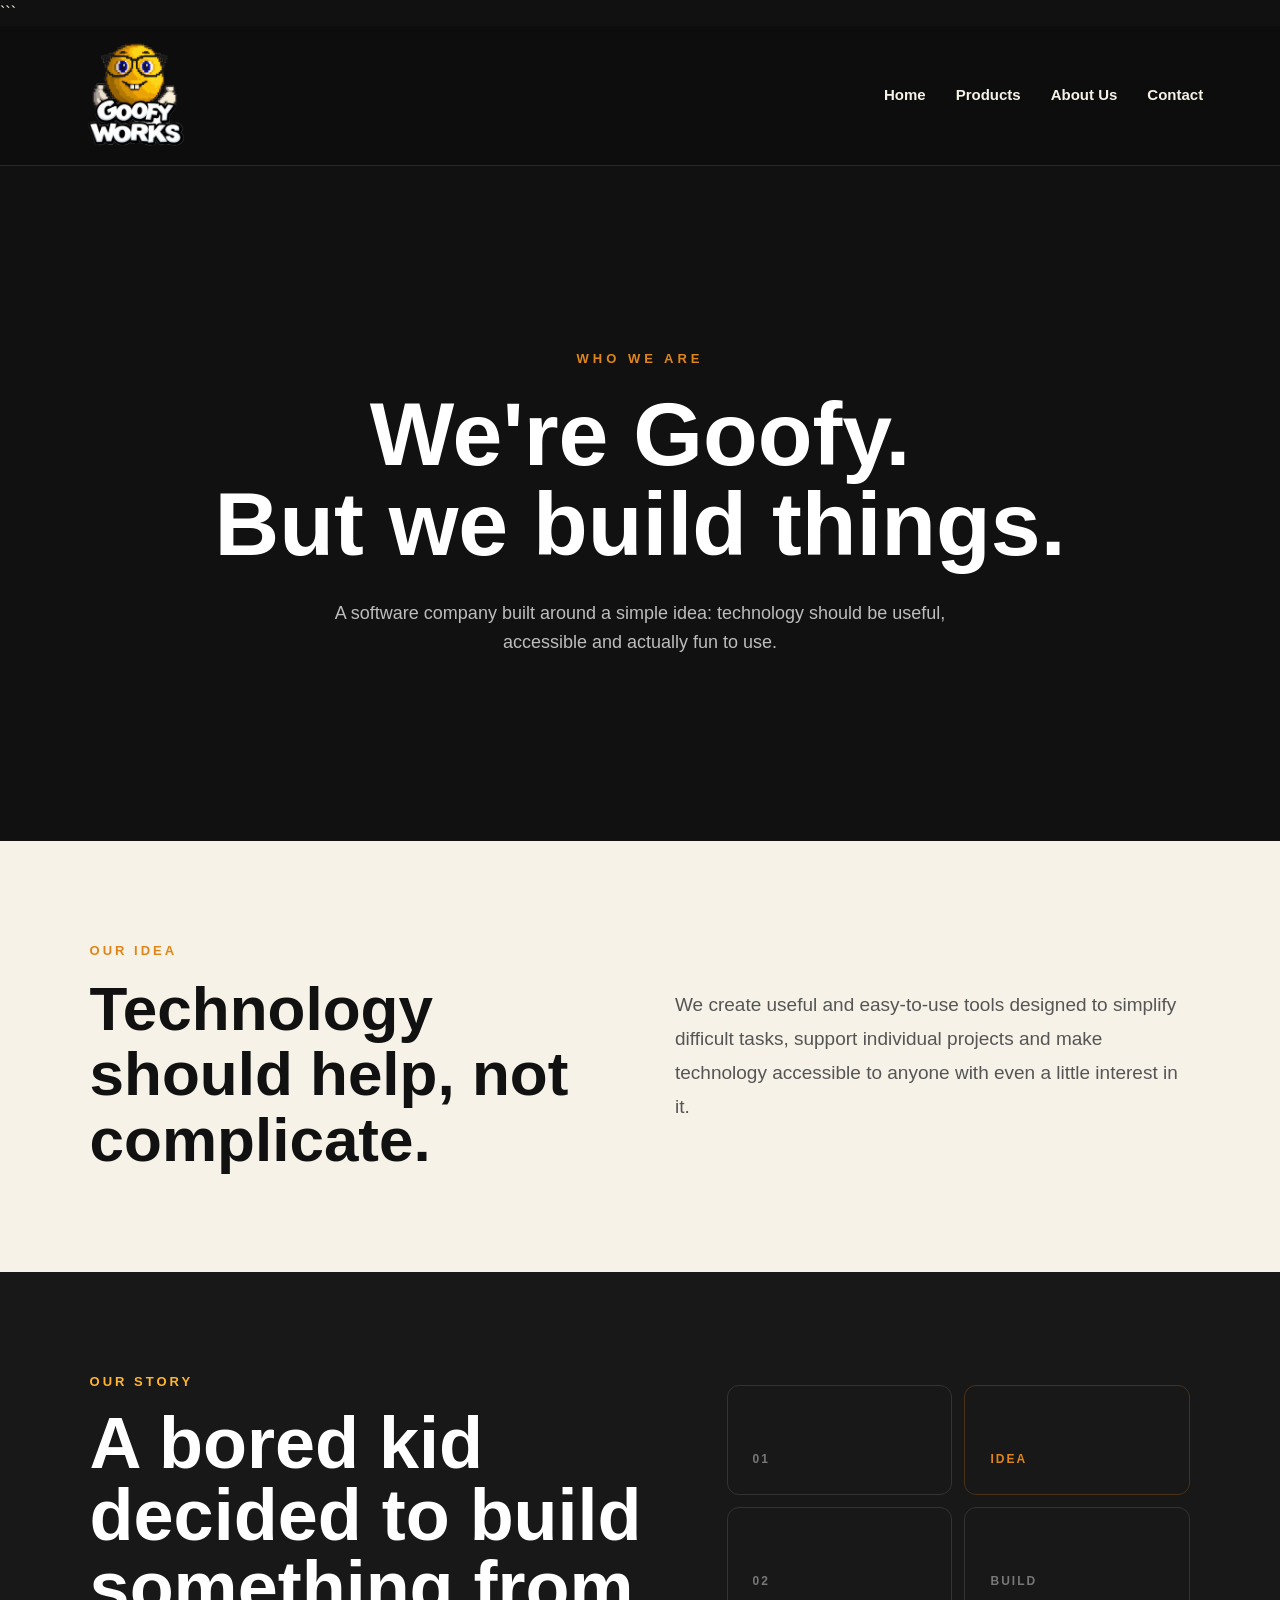
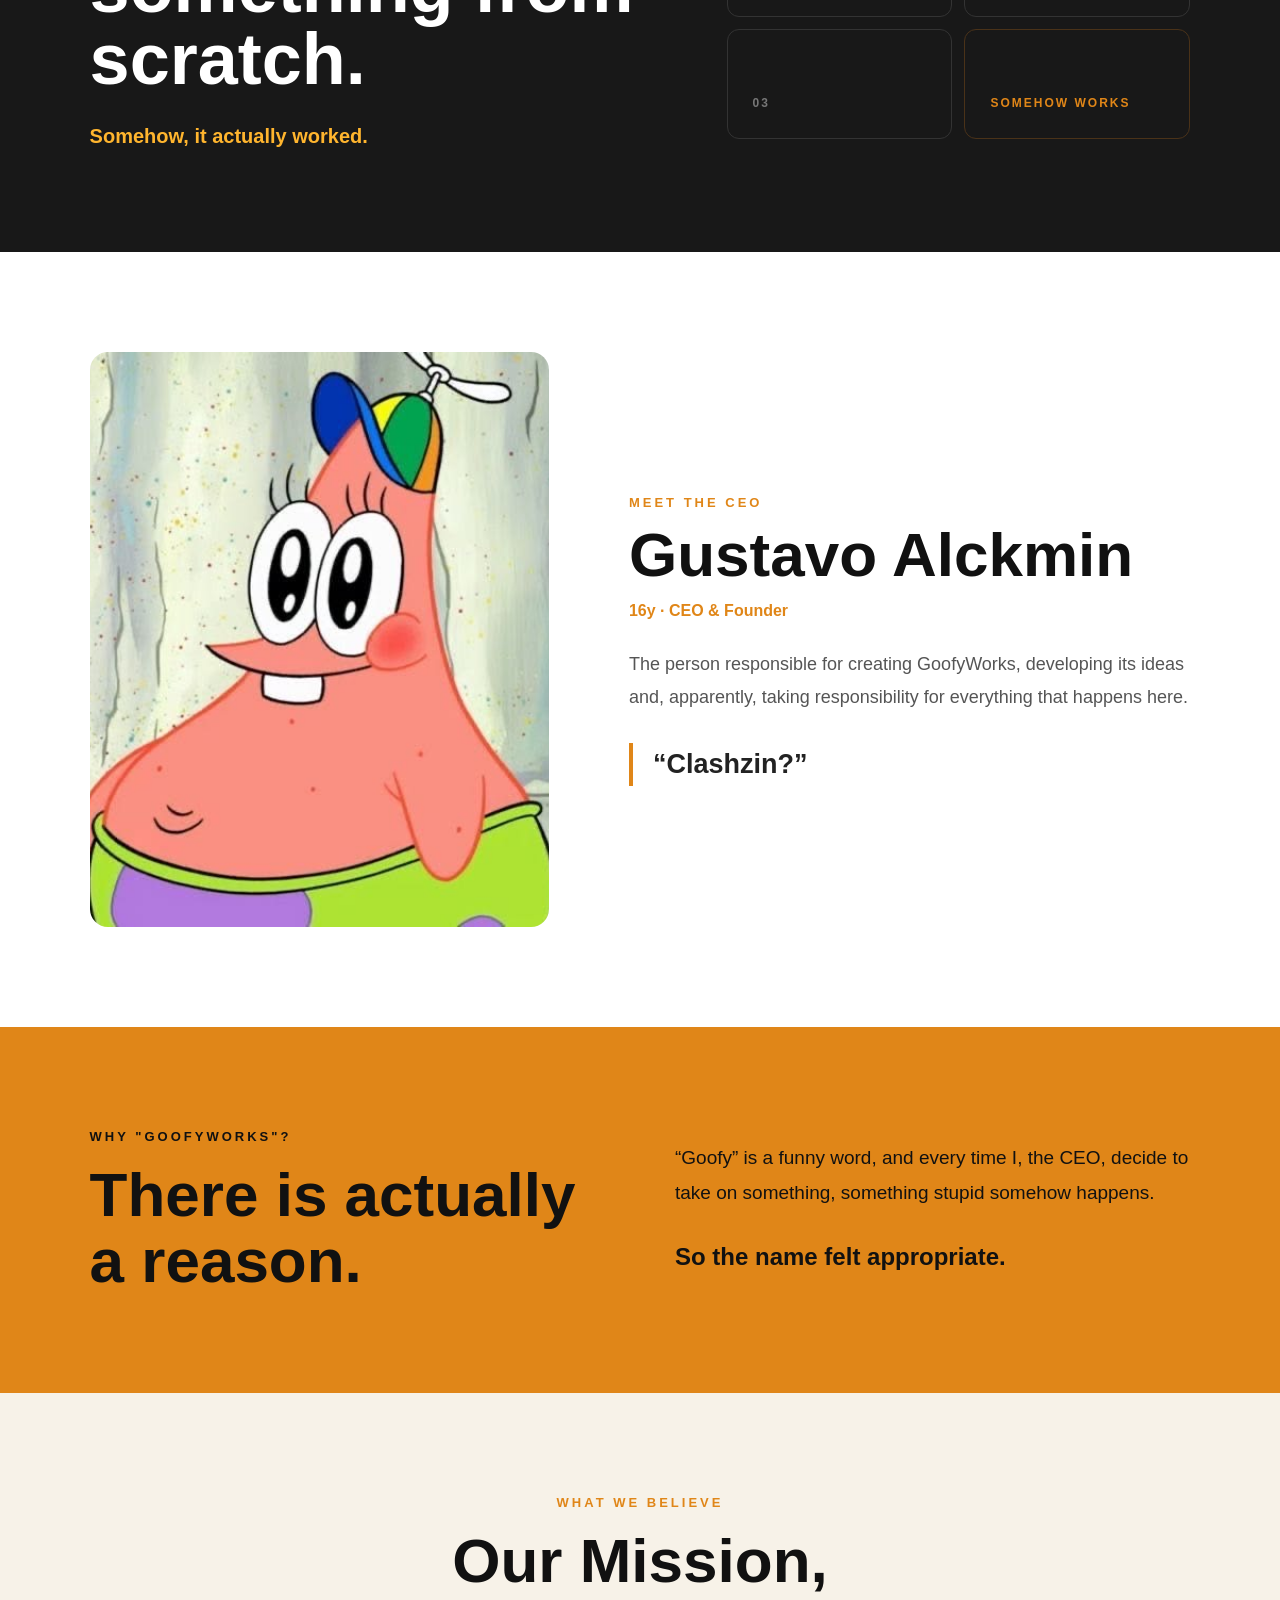
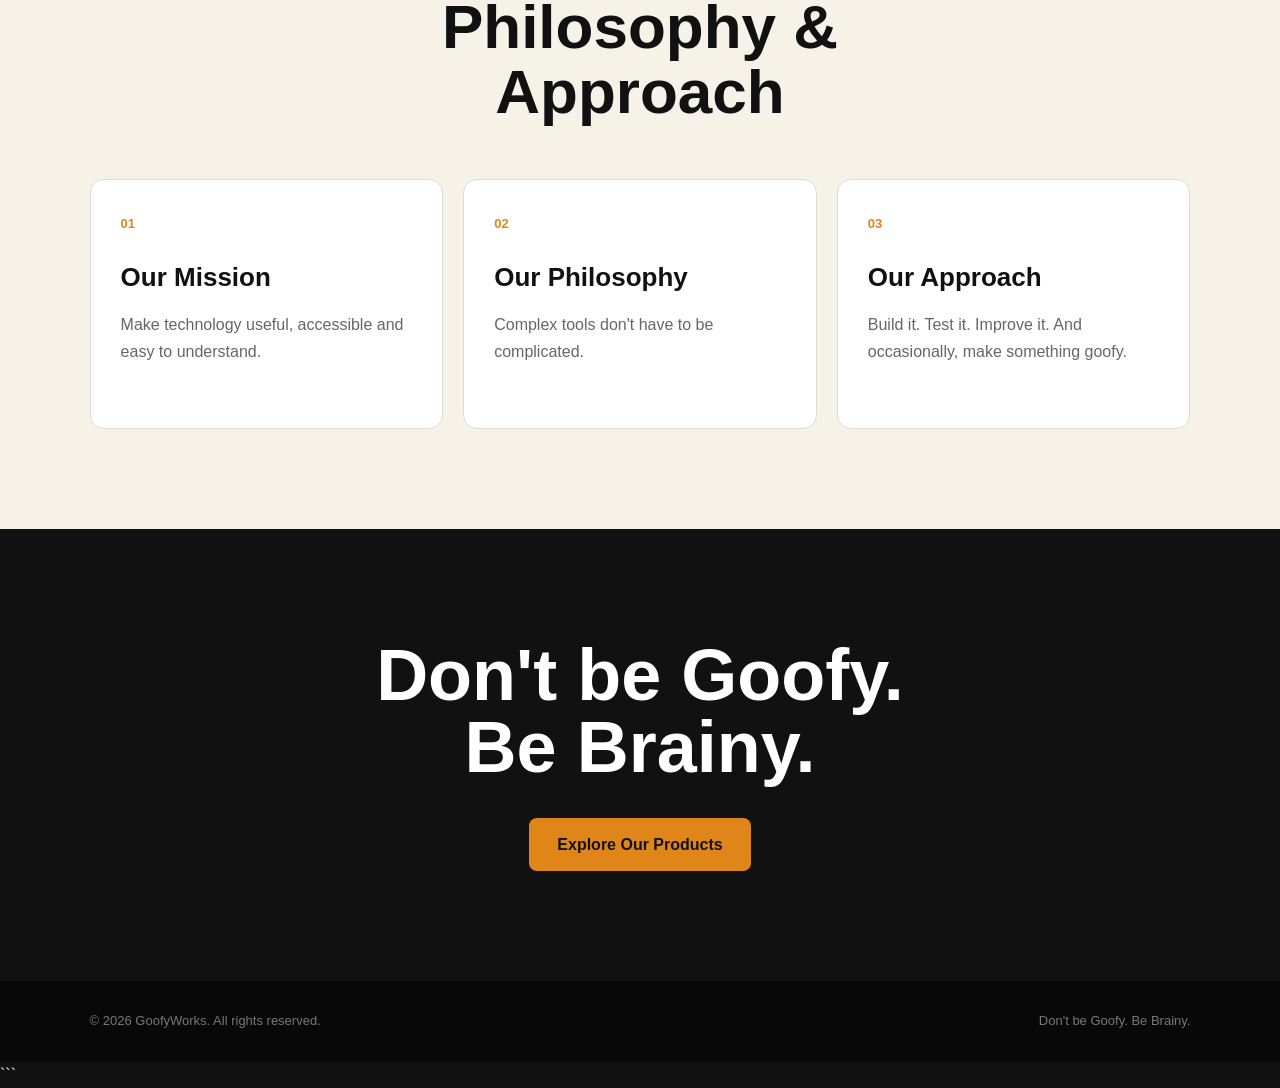
==== pages/about.html @ abd8f575 "Initial GoofyWorks website" ====
<!DOCTYPE html>

<html lang="en">
<head>
    <meta charset="UTF-8">
    <meta name="viewport" content="width=device-width, initial-scale=1.0">


<title>About Us — GoofyWorks</title>

<link rel="stylesheet" href="../assets/css/style.css">



</head>

<body>

```
<!-- HEADER -->
<header class="header">

    <a href="../index.html" class="logo">
        <img src="../assets/img/logo.png" alt="GoofyWorks">
    </a>

    <nav class="nav">
        <a href="../index.html">Home</a>
        <a href="products.html">Products</a>
        <a href="about.html">About Us</a>
        <a href="contact.html">Contact</a>
    </nav>

</header>


<!-- ABOUT HERO -->
<main>

    <section class="about-hero">

        <div class="about-hero-content">

            <p>
                WHO WE ARE
            </p>

            <h1>
                We're Goofy.
                <br>
                But we build things.
            </h1>

            <p>
                A software company built around a simple idea:
                technology should be useful, accessible and
                actually fun to use.
            </p>

        </div>

    </section>


    <!-- OUR IDEA -->
    <section class="about-idea">

        <div class="about-section-label">

            <p>
                OUR IDEA
            </p>

            <h2>
                Technology should
                help, not complicate.
            </h2>

        </div>

        <div class="about-section-text">

            <p>
                We create useful and easy-to-use tools designed
                to simplify difficult tasks, support individual
                projects and make technology accessible to anyone
                with even a little interest in it.
            </p>

        </div>

    </section>


    <!-- OUR STORY -->
    <section class="about-story">

        <div class="about-story-content">

            <p>
                OUR STORY
            </p>

            <h2>
                A bored kid decided
                to build something
                from scratch.
            </h2>

            <p>
                Somehow, it actually worked.
            </p>

        </div>

        <div class="about-story-decoration">

            <span>
                01
            </span>

            <span>
                IDEA
            </span>

            <span>
                02
            </span>

            <span>
                BUILD
            </span>

            <span>
                03
            </span>

            <span>
                SOMEHOW WORKS
            </span>

        </div>

    </section>


    <!-- CEO -->
    <section class="about-ceo">

        <div class="ceo-image">

            <img
                src="../assets/img/CEO.jpe"
                alt="Gustavo Alckmin — CEO of GoofyWorks"
            >

        </div>


        <div class="ceo-content">

            <p class="about-section-label-small">
                MEET THE CEO
            </p>

            <h2>
                Gustavo Alckmin
            </h2>

            <p class="ceo-role">
                16y · CEO & Founder
            </p>

            <p class="ceo-description">
                The person responsible for creating GoofyWorks,
                developing its ideas and, apparently, taking
                responsibility for everything that happens here.
            </p>

            <blockquote>
                “Clashzin?”
            </blockquote>

        </div>

    </section>


    <!-- WHY GOOFYWORKS -->
    <section class="about-name">

        <div class="about-section-title">

            <p>
                WHY "GOOFYWORKS"?
            </p>

            <h2>
                There is actually
                a reason.
            </h2>

        </div>

        <div class="about-name-text">

            <p>
                “Goofy” is a funny word, and every time I,
                the CEO, decide to take on something,
                something stupid somehow happens.
            </p>

            <p>
                So the name felt appropriate.
            </p>

        </div>

    </section>


    <!-- MISSION -->
    <section class="about-values">

        <div class="about-section-title">

            <p>
                WHAT WE BELIEVE
            </p>

            <h2>
                Our Mission,
                Philosophy & Approach
            </h2>

        </div>


        <div class="about-values-grid">

            <article class="about-value">

                <span>
                    01
                </span>

                <h3>
                    Our Mission
                </h3>

                <p>
                    Make technology useful, accessible
                    and easy to understand.
                </p>

            </article>


            <article class="about-value">

                <span>
                    02
                </span>

                <h3>
                    Our Philosophy
                </h3>

                <p>
                    Complex tools don't have to be complicated.
                </p>

            </article>


            <article class="about-value">

                <span>
                    03
                </span>

                <h3>
                    Our Approach
                </h3>

                <p>
                    Build it. Test it. Improve it.
                    And occasionally, make something goofy.
                </p>

            </article>

        </div>

    </section>


    <!-- FINAL CTA -->
    <section class="about-final">

        <h2>
            Don't be Goofy.
            <br>
            Be Brainy.
        </h2>

        <a href="products.html" class="hero-button">
            Explore Our Products
        </a>

    </section>

</main>


<!-- FOOTER -->
<footer class="footer">

    <p>
        © 2026 GoofyWorks. All rights reserved.
    </p>

    <p>
        Don't be Goofy. Be Brainy.
    </p>

</footer>
```

</body>
</html>
---- assets/css/style.css ----
/* ================================
   GOOFYWORKS - GLOBAL
================================ */

* {
    margin: 0;
    padding: 0;
    box-sizing: border-box;
}

html {
    scroll-behavior: smooth;
}

body {
    font-family: Arial, Helvetica, sans-serif;
    background: #111111;
    color: #f7f2e8;
    line-height: 1.6;
}

a {
    color: inherit;
    text-decoration: none;
}


/* ================================
   HEADER
================================ */

    .header {
    width: 100%;
    padding: 12px 6%;
    display: flex;
    align-items: center;
    justify-content: space-between;

    background: #0d0d0d;
    border-bottom: 1px solid #292929;

    position: sticky;
    top: 0;
    z-index: 1000;
}

.logo img {
    width: 115px;
    display: block;
}

.nav {
    display: flex;
    align-items: center;
    gap: 30px;
}

.nav a {
    font-size: 15px;
    font-weight: 600;
    color: #f7f2e8;

    transition: color 0.25s ease;
}

.nav a:hover {
    color: #e08618;
}


/* ================================
   HERO
================================ */

.hero {
    min-height: 82vh;

    display: flex;
    align-items: center;
    justify-content: center;

    text-align: center;

    padding: 80px 7%;

    background:
        radial-gradient(
            circle at 50% 40%,
            rgba(224, 134, 24, 0.18),
            transparent 45%
        ),
        #111111;
}

.hero-content {
    max-width: 900px;
}

.hero-tag {
    margin-bottom: 20px;

    color: #e08618;

    font-size: 14px;
    font-weight: 800;
    letter-spacing: 4px;
}

.hero h1 {
    font-size: clamp(45px, 7vw, 90px);
    line-height: 1.02;
    margin-bottom: 25px;

    color: #ffffff;
}

.hero-description {
    max-width: 600px;
    margin: 0 auto 35px;

    color: #bdbdbd;
    font-size: 18px;
}

.hero-button {
    display: inline-block;

    padding: 14px 28px;

    background: #e08618;
    color: #111111;

    border-radius: 8px;

    font-weight: 800;

    transition:
        transform 0.25s ease,
        background 0.25s ease;
}

.hero-button:hover {
    background: #ffad32;
    transform: translateY(-3px);
}


/* ================================
   PRODUCTS
================================ */

.products-preview {
    padding: 100px 7%;

    background: #f7f2e8;
    color: #111111;
}

.section-title {
    text-align: center;
    margin-bottom: 55px;
}

.section-title p,
.section-label {
    color: #e08618;

    font-size: 13px;
    font-weight: 800;
    letter-spacing: 3px;
}

.section-title h2 {
    margin-top: 8px;

    font-size: clamp(36px, 5vw, 60px);
}


/* ================================
   PRODUCT CARDS
================================ */

.product-grid {
    max-width: 1200px;
    margin: 0 auto;

    display: grid;

    grid-template-columns: repeat(3, 1fr);

    gap: 20px;
}

.product-card {
    min-height: 230px;

    padding: 30px;

    background: #ffffff;

    border: 1px solid #dedbd4;
    border-radius: 14px;

    position: relative;
    overflow: hidden;

    transition:
        transform 0.25s ease,
        box-shadow 0.25s ease;
}

.product-card::before {
    content: "";

    position: absolute;

    width: 90px;
    height: 90px;

    background: #e08618;

    border-radius: 50%;

    top: -45px;
    right: -45px;

    opacity: 0.25;
}

.product-card:hover {
    transform: translateY(-8px);

    box-shadow:
        0 15px 35px rgba(0, 0, 0, 0.12);
}

.product-number {
    font-size: 13px;
    font-weight: 800;

    color: #e08618;
}

.product-card h3 {
    margin-top: 25px;

    font-size: 26px;
}

.product-card p {
    margin: 8px 0 25px;

    color: #666666;
}

.product-card a {
    font-weight: 800;

    color: #111111;

    transition: color 0.2s ease;
}

.product-card a:hover {
    color: #e08618;
}


/* ================================
   ABOUT
================================ */

.about-preview {
    padding: 110px 7%;

    display: grid;

    grid-template-columns: 1fr 1fr;

    gap: 80px;

    align-items: center;

    background: #151515;
}

.about-preview h2 {
    margin-top: 15px;

    max-width: 600px;

    font-size: clamp(36px, 5vw, 65px);
    line-height: 1.05;

    color: #ffffff;
}

.about-preview > p {
    max-width: 550px;

    color: #bdbdbd;

    font-size: 19px;
}


/* ================================
   FOOTER
================================ */

.footer {
    padding: 30px 7%;

    display: flex;
    justify-content: space-between;
    gap: 20px;

    background: #080808;

    color: #777777;

    font-size: 13px;
}


/* ================================
   RESPONSIVE
================================ */

@media (max-width: 850px) {

    .header {
        padding: 16px 5%;
    }

    .nav {
        gap: 15px;
    }

    .nav a {
        font-size: 13px;
    }

    .product-grid {
        grid-template-columns: repeat(2, 1fr);
    }

    .about-preview {
        grid-template-columns: 1fr;
        gap: 35px;
    }
}


@media (max-width: 600px) {

    .header {
        flex-direction: column;
        gap: 18px;
    }

    .hero {
        min-height: 75vh;
        padding: 70px 5%;
    }

    .hero h1 {
        font-size: 45px;
    }

    .product-grid {
        grid-template-columns: 1fr;
    }

    .products-preview {
        padding: 75px 5%;
    }

    .about-preview {
        padding: 75px 5%;
    }

    .footer {
        flex-direction: column;
        text-align: center;
    }
}

/* ============================= */
/* PRODUCTS PAGE                 */
/* ============================= */

.products-page {
padding: 100px 7%;
min-height: 85vh;
background:
radial-gradient(
circle at 80% 20%,
rgba(224, 134, 24, 0.12),
transparent 35%
),
#111111;
}

.products-page-title {
max-width: 850px;
margin: 0 auto 70px;
text-align: center;
}

.products-page-title > p:first-child {
color: #e08618;
font-size: 13px;
font-weight: 800;
letter-spacing: 3px;
}

.products-page-title h1 {
margin-top: 10px;
font-size: clamp(48px, 7vw, 80px);
line-height: 1;
color: #ffffff;
}

.products-page-description {
margin: 25px auto 0;
max-width: 600px;
color: #bdbdbd;
font-size: 18px;
}

/* PRODUCT LIST */

.products-list {
max-width: 1100px;
margin: 0 auto;
display: grid;
grid-template-columns: repeat(2, 1fr);
gap: 22px;
}

/* PRODUCT CARD */

.product-page-card {
position: relative;
padding: 35px;
min-height: 300px;
background: #191919;
border: 1px solid #303030;
border-radius: 16px;
overflow: hidden;

transition:
    transform 0.25s ease,
    border-color 0.25s ease,
    box-shadow 0.25s ease;

}

.product-page-card:hover {
transform: translateY(-6px);
border-color: #e08618;
box-shadow:
0 15px 35px rgba(0, 0, 0, 0.25);
}

/* ORANGE DECORATION */

.product-page-card::after {
content: "";


position: absolute;

width: 150px;
height: 150px;

right: -75px;
bottom: -75px;

background: #e08618;

border-radius: 50%;

opacity: 0.08;

transition:
    transform 0.3s ease,
    opacity 0.3s ease;

}

.product-page-card:hover::after {
transform: scale(1.4);
opacity: 0.13;
}

/* NUMBER */

.product-page-card .product-number {
color: #e08618;
}

/* STATUS */

.product-status {
display: inline-block;


margin-left: 15px;

padding: 4px 9px;

border-radius: 20px;

background: rgba(224, 134, 24, 0.12);

color: #e08618;

font-size: 10px;
font-weight: 800;

letter-spacing: 1px;


}

.product-status.coming {
background: rgba(255, 255, 255, 0.06);
color: #777777;
}

/* PRODUCT NAME */

.product-page-card h2 {
margin-top: 28px;


font-size: 34px;

color: #ffffff;

}

/* PRODUCT TYPE */

.product-page-card h3 {
margin-top: 5px;

font-size: 16px;
font-weight: 600;

color: #e08618;

}

/* DESCRIPTION */

.product-page-card > p {
max-width: 500px;

margin-top: 18px;

color: #a7a7a7;

font-size: 15px;

}

/* BUTTON */

.product-button {
display: inline-block;


margin-top: 25px;

padding: 11px 18px;

background: #e08618;

color: #111111;

border-radius: 7px;

font-size: 14px;
font-weight: 800;

transition:
    transform 0.2s ease,
    background 0.2s ease;

}

.product-button:hover {
background: #ffad32;
transform: translateX(4px);
}

/* FEATURED GLZ-3D */

.product-page-card.featured {
border-color: rgba(224, 134, 24, 0.45);
background:
linear-gradient(
135deg,
rgba(224, 134, 24, 0.10),
#191919 55%
);
}

/* MOBILE */

@media (max-width: 700px) {


.products-page {
    padding: 75px 5%;
}

.products-list {
    grid-template-columns: 1fr;
}

.product-page-card {
    min-height: auto;
    padding: 28px;
}

}

/* ============================= */
/* GLZ-3D PAGE                   */
/* ============================= */

.glz-hero {
min-height: 82vh;
display: flex;
align-items: center;
justify-content: center;
text-align: center;
padding: 90px 7%;


background:
    radial-gradient(
        circle at 50% 45%,
        rgba(224, 134, 24, 0.22),
        transparent 42%
    ),
    radial-gradient(
        circle at 15% 20%,
        rgba(255, 181, 46, 0.08),
        transparent 30%
    ),
    #111111;


}

.glz-hero-content {
max-width: 850px;
}

.glz-label {
margin-bottom: 18px;


color: #e08618;

font-size: 13px;
font-weight: 800;

letter-spacing: 4px;


}

.glz-hero h1 {
font-size: clamp(75px, 13vw, 150px);
line-height: 0.9;


color: #ffffff;

letter-spacing: -5px;


}

.glz-hero h2 {
margin-top: 20px;


font-size: clamp(25px, 4vw, 42px);

color: #e08618;


}

.glz-hero-content > p:last-of-type {
max-width: 650px;


margin: 25px auto 35px;

color: #bdbdbd;

font-size: 18px;


}

.glz-buttons {
display: flex;
justify-content: center;
align-items: center;
gap: 15px;
flex-wrap: wrap;
}

.glz-secondary-button {
display: inline-block;


padding: 14px 28px;

border: 1px solid #555555;
border-radius: 8px;

color: #f7f2e8;

font-weight: 800;

transition:
    border-color 0.25s ease,
    color 0.25s ease,
    transform 0.25s ease;


}

.glz-secondary-button:hover {
border-color: #e08618;
color: #e08618;
transform: translateY(-3px);
}

/* ============================= */
/* GLZ ABOUT                     */
/* ============================= */

.glz-about {
padding: 110px 7%;


display: grid;
grid-template-columns: 1fr 1fr;
gap: 80px;
align-items: center;

background: #f7f2e8;
color: #111111;


}

.glz-section-heading > p,
.glz-section-title > p {
color: #e08618;


font-size: 13px;
font-weight: 800;

letter-spacing: 3px;


}

.glz-section-heading h2 {
margin-top: 15px;


font-size: clamp(42px, 6vw, 70px);

line-height: 1;

letter-spacing: -2px;


}

.glz-about-text {
max-width: 600px;
}

.glz-about-text p {
margin-bottom: 20px;


color: #555555;

font-size: 19px;


}

.glz-about-text p:first-child {
color: #222222;


font-size: 23px;
font-weight: 700;


}

/* ============================= */
/* HOW IT WORKS                  */
/* ============================= */

.glz-how {
padding: 110px 7%;


background: #151515;


}

.glz-section-title {
max-width: 800px;


margin: 0 auto 60px;

text-align: center;


}

.glz-section-title h2 {
margin-top: 10px;


color: #ffffff;

font-size: clamp(40px, 5vw, 60px);

line-height: 1;


}

.glz-steps {
max-width: 1100px;


margin: 0 auto;

display: grid;
grid-template-columns: repeat(3, 1fr);

gap: 20px;


}

.glz-step {
padding: 35px;


background: #1c1c1c;

border: 1px solid #303030;
border-radius: 14px;

transition:
    transform 0.25s ease,
    border-color 0.25s ease;


}

.glz-step:hover {
transform: translateY(-7px);
border-color: #e08618;
}

.glz-step span {
color: #e08618;


font-size: 14px;
font-weight: 800;


}

.glz-step h3 {
margin-top: 25px;


color: #ffffff;

font-size: 27px;


}

.glz-step p {
margin-top: 10px;


color: #999999;

font-size: 15px;


}

/* ============================= */
/* FEATURES                      */
/* ============================= */

.glz-features {
padding: 110px 7%;


background: #f7f2e8;


}

.glz-features .glz-section-title h2 {
color: #111111;
}

.glz-feature-grid {
max-width: 1100px;


margin: 0 auto;

display: grid;
grid-template-columns: repeat(2, 1fr);

gap: 20px;


}

.glz-feature-card {
padding: 35px;


background: #ffffff;

border: 1px solid #dedbd4;
border-radius: 14px;

transition:
    transform 0.25s ease,
    box-shadow 0.25s ease;


}

.glz-feature-card:hover {
transform: translateY(-6px);


box-shadow:
    0 15px 35px rgba(0, 0, 0, 0.12);


}

.glz-feature-card span {
color: #e08618;


font-size: 25px;


}

.glz-feature-card h3 {
margin-top: 20px;


color: #111111;

font-size: 25px;


}

.glz-feature-card p {
margin-top: 10px;


color: #666666;

font-size: 15px;


}

/* ============================= */
/* CTA                           */
/* ============================= */

.glz-cta {
padding: 120px 7%;


text-align: center;

background:
    radial-gradient(
        circle at 50% 50%,
        rgba(224, 134, 24, 0.18),
        transparent 45%
    ),
    #111111;


}

.glz-cta > p {
color: #e08618;


font-size: 13px;
font-weight: 800;

letter-spacing: 4px;


}

.glz-cta h2 {
max-width: 800px;


margin: 15px auto 35px;

color: #ffffff;

font-size: clamp(42px, 6vw, 75px);

line-height: 1;

}

/* ============================= */
/* GLZ MOBILE                    */
/* ============================= */

@media (max-width: 750px) {

.glz-hero {
    min-height: 75vh;
    padding: 75px 5%;
}

.glz-hero h1 {
    font-size: 80px;
    letter-spacing: -3px;
}

.glz-about {
    grid-template-columns: 1fr;
    gap: 40px;

    padding: 80px 5%;
}

.glz-how {
    padding: 80px 5%;
}

.glz-steps {
    grid-template-columns: 1fr;
}

.glz-features {
    padding: 80px 5%;
}

.glz-feature-grid {
    grid-template-columns: 1fr;
}

.glz-cta {
    padding: 90px 5%;
}

}

/* ============================= */
/* GLZ-3D PAGE                   */
/* ============================= */

.glz-hero {
min-height: 82vh;
display: flex;
align-items: center;
justify-content: center;
text-align: center;
padding: 90px 7%;


background:
    radial-gradient(
        circle at 50% 45%,
        rgba(224, 134, 24, 0.22),
        transparent 42%
    ),
    radial-gradient(
        circle at 15% 20%,
        rgba(255, 181, 46, 0.08),
        transparent 30%
    ),
    #111111;


}

.glz-hero-content {
max-width: 850px;
}

.glz-label {
margin-bottom: 18px;


color: #e08618;

font-size: 13px;
font-weight: 800;

letter-spacing: 4px;


}

.glz-hero h1 {
font-size: clamp(75px, 13vw, 150px);
line-height: 0.9;


color: #ffffff;

letter-spacing: -5px;


}

.glz-hero h2 {
margin-top: 20px;


font-size: clamp(25px, 4vw, 42px);

color: #e08618;


}

.glz-hero-content > p:last-of-type {
max-width: 650px;


margin: 25px auto 35px;

color: #bdbdbd;

font-size: 18px;


}

.glz-buttons {
display: flex;
justify-content: center;
align-items: center;
gap: 15px;
flex-wrap: wrap;
}

.glz-secondary-button {
display: inline-block;


padding: 14px 28px;

border: 1px solid #555555;
border-radius: 8px;

color: #f7f2e8;

font-weight: 800;

transition:
    border-color 0.25s ease,
    color 0.25s ease,
    transform 0.25s ease;


}

.glz-secondary-button:hover {
border-color: #e08618;
color: #e08618;
transform: translateY(-3px);
}

/* ============================= */
/* GLZ ABOUT                     */
/* ============================= */

.glz-about {
padding: 110px 7%;


display: grid;
grid-template-columns: 1fr 1fr;
gap: 80px;
align-items: center;

background: #f7f2e8;
color: #111111;


}

.glz-section-heading > p,
.glz-section-title > p {
color: #e08618;


font-size: 13px;
font-weight: 800;

letter-spacing: 3px;


}

.glz-section-heading h2 {
margin-top: 15px;


font-size: clamp(42px, 6vw, 70px);

line-height: 1;

letter-spacing: -2px;

}

.glz-about-text {
max-width: 600px;
}

.glz-about-text p {
margin-bottom: 20px;


color: #555555;

font-size: 19px;


}

.glz-about-text p:first-child {
color: #222222;


font-size: 23px;
font-weight: 700;


}

/* ============================= */
/* HOW IT WORKS                  */
/* ============================= */

.glz-how {
padding: 110px 7%;


background: #151515;


}

.glz-section-title {
max-width: 800px;


margin: 0 auto 60px;

text-align: center;


}

.glz-section-title h2 {
margin-top: 10px;


color: #ffffff;

font-size: clamp(40px, 5vw, 60px);

line-height: 1;


}

.glz-steps {
max-width: 1100px;


margin: 0 auto;

display: grid;
grid-template-columns: repeat(3, 1fr);

gap: 20px;

}

.glz-step {
padding: 35px;


background: #1c1c1c;

border: 1px solid #303030;
border-radius: 14px;

transition:
    transform 0.25s ease,
    border-color 0.25s ease;


}

.glz-step:hover {
transform: translateY(-7px);
border-color: #e08618;
}

.glz-step span {
color: #e08618;


font-size: 14px;
font-weight: 800;


}

.glz-step h3 {
margin-top: 25px;


color: #ffffff;

font-size: 27px;


}

.glz-step p {
margin-top: 10px;


color: #999999;

font-size: 15px;


}

/* ============================= */
/* FEATURES                      */
/* ============================= */

.glz-features {
padding: 110px 7%;


background: #f7f2e8;


}

.glz-features .glz-section-title h2 {
color: #111111;
}

.glz-feature-grid {
max-width: 1100px;


margin: 0 auto;

display: grid;
grid-template-columns: repeat(2, 1fr);

gap: 20px;


}

.glz-feature-card {
padding: 35px;


background: #ffffff;

border: 1px solid #dedbd4;
border-radius: 14px;

transition:
    transform 0.25s ease,
    box-shadow 0.25s ease;


}

.glz-feature-card:hover {
transform: translateY(-6px);


box-shadow:
    0 15px 35px rgba(0, 0, 0, 0.12);


}

.glz-feature-card span {
color: #e08618;


font-size: 25px;


}

.glz-feature-card h3 {
margin-top: 20px;


color: #111111;

font-size: 25px;


}

.glz-feature-card p {
margin-top: 10px;


color: #666666;

font-size: 15px;


}

/* ============================= */
/* CTA                           */
/* ============================= */

.glz-cta {
padding: 120px 7%;


text-align: center;

background:
    radial-gradient(
        circle at 50% 50%,
        rgba(224, 134, 24, 0.18),
        transparent 45%
    ),
    #111111;


}

.glz-cta > p {
color: #e08618;


font-size: 13px;
font-weight: 800;

letter-spacing: 4px;


}

.glz-cta h2 {
max-width: 800px;


margin: 15px auto 35px;

color: #ffffff;

font-size: clamp(42px, 6vw, 75px);

line-height: 1;


}

/* ============================= */
/* GLZ MOBILE                    */
/* ============================= */

@media (max-width: 750px) {


.glz-hero {
    min-height: 75vh;
    padding: 75px 5%;
}

.glz-hero h1 {
    font-size: 80px;
    letter-spacing: -3px;
}

.glz-about {
    grid-template-columns: 1fr;
    gap: 40px;

    padding: 80px 5%;
}

.glz-how {
    padding: 80px 5%;
}

.glz-steps {
    grid-template-columns: 1fr;
}

.glz-features {
    padding: 80px 5%;
}

.glz-feature-grid {
    grid-template-columns: 1fr;
}

.glz-cta {
    padding: 90px 5%;
}


}


/* =========================================
   ABOUT US PAGE
   ========================================= */

.about-hero {
    min-height: 75vh;
    padding: 100px 7%;
    display: flex;
    align-items: center;
    justify-content: center;
    text-align: center;
    background: #111111;
    color: #ffffff;
}

.about-hero-content {
    max-width: 900px;
}

.about-hero-content > p:first-child {
    margin-bottom: 20px;
    color: #e08618;
    font-size: 13px;
    font-weight: 800;
    letter-spacing: 4px;
}

.about-hero h1 {
    margin-bottom: 30px;
    font-size: clamp(48px, 7vw, 90px);
    line-height: 1;
}

.about-hero-content > p:last-child {
    max-width: 650px;
    margin: 0 auto;
    color: #bdbdbd;
    font-size: 18px;
}


/* OUR IDEA */

.about-idea {
    padding: 100px 7%;
    display: grid;
    grid-template-columns: 1fr 1fr;
    gap: 70px;
    align-items: center;
    background: #f7f2e8;
    color: #111111;
}

.about-section-label p,
.about-section-title > p,
.about-section-label-small {
    color: #e08618;
    font-size: 13px;
    font-weight: 800;
    letter-spacing: 3px;
}

.about-section-label h2,
.about-section-title h2 {
    margin-top: 15px;
    max-width: 600px;
    font-size: clamp(38px, 5vw, 62px);
    line-height: 1.05;
}

.about-section-text {
    max-width: 600px;
}

.about-section-text p {
    color: #555555;
    font-size: 19px;
    line-height: 1.8;
}


/* OUR STORY */

.about-story {
    padding: 100px 7%;
    display: grid;
    grid-template-columns: 1.1fr 0.9fr;
    gap: 70px;
    align-items: center;
    background: #181818;
    color: #ffffff;
}

.about-story-content > p:first-child {
    margin-bottom: 15px;
    color: #ffb52e;
    font-size: 13px;
    font-weight: 800;
    letter-spacing: 3px;
}

.about-story-content h2 {
    max-width: 700px;
    font-size: clamp(42px, 6vw, 72px);
    line-height: 1;
}

.about-story-content > p:last-child {
    margin-top: 25px;
    color: #ffb52e;
    font-size: 20px;
    font-weight: 700;
}

.about-story-decoration {
    display: grid;
    grid-template-columns: 1fr 1fr;
    gap: 12px;
}

.about-story-decoration span {
    min-height: 110px;
    padding: 25px;
    display: flex;
    align-items: flex-end;
    border: 1px solid #333333;
    border-radius: 12px;
    color: #777777;
    font-size: 12px;
    font-weight: 800;
    letter-spacing: 2px;
}

.about-story-decoration span:nth-child(2),
.about-story-decoration span:nth-child(6) {
    color: #e08618;
    border-color: #4a3218;
}


/* CEO */

.about-ceo {
    padding: 100px 7%;
    display: grid;
    grid-template-columns: 0.9fr 1.1fr;
    gap: 80px;
    align-items: center;
    background: #ffffff;
    color: #111111;
}

.ceo-image {
    width: 100%;
    max-width: 480px;
    aspect-ratio: 4 / 5;
    overflow: hidden;
    border-radius: 18px;
    background: #e08618;
}

.ceo-image img {
    width: 100%;
    height: 100%;
    display: block;
    object-fit: cover;
}

.ceo-content h2 {
    margin-top: 10px;
    font-size: clamp(42px, 5vw, 62px);
    line-height: 1;
}

.ceo-role {
    margin-top: 12px;
    color: #e08618;
    font-weight: 800;
}

.ceo-description {
    max-width: 600px;
    margin-top: 25px;
    color: #555555;
    font-size: 18px;
    line-height: 1.8;
}

.ceo-content blockquote {
    margin-top: 30px;
    padding-left: 20px;
    border-left: 4px solid #e08618;
    color: #222222;
    font-size: 27px;
    font-weight: 800;
}


/* WHY GOOFYWORKS */

.about-name {
    padding: 100px 7%;
    display: grid;
    grid-template-columns: 1fr 1fr;
    gap: 70px;
    align-items: center;
    background: #e08618;
    color: #111111;
}

.about-name .about-section-title > p {
    color: #111111;
}

.about-name-text {
    max-width: 600px;
}

.about-name-text p {
    margin-bottom: 25px;
    font-size: 19px;
    line-height: 1.8;
}

.about-name-text p:last-child {
    margin-bottom: 0;
    font-size: 24px;
    font-weight: 800;
}


/* VALUES */

.about-values {
    padding: 100px 7%;
    background: #f7f2e8;
    color: #111111;
}

.about-values .about-section-title {
    max-width: 800px;
    margin: 0 auto 55px;
    text-align: center;
}

.about-values .about-section-title h2 {
    margin-left: auto;
    margin-right: auto;
}

.about-values-grid {
    max-width: 1200px;
    margin: 0 auto;
    display: grid;
    grid-template-columns: repeat(3, 1fr);
    gap: 20px;
}

.about-value {
    min-height: 250px;
    padding: 30px;
    background: #ffffff;
    border: 1px solid #dedbd4;
    border-radius: 14px;
    transition: transform 0.25s ease, box-shadow 0.25s ease;
}

.about-value:hover {
    transform: translateY(-7px);
    box-shadow: 0 15px 30px rgba(0, 0, 0, 0.12);
}

.about-value > span {
    color: #e08618;
    font-size: 13px;
    font-weight: 800;
}

.about-value h3 {
    margin-top: 22px;
    font-size: 26px;
}

.about-value p {
    margin-top: 12px;
    color: #666666;
    line-height: 1.7;
}


/* FINAL CTA */

.about-final {
    padding: 110px 7%;
    text-align: center;
    background: #111111;
}

.about-final h2 {
    margin-bottom: 35px;
    color: #ffffff;
    font-size: clamp(42px, 6vw, 72px);
    line-height: 1;
}


/* RESPONSIVE */

@media (max-width: 850px) {

    .about-idea,
    .about-story,
    .about-ceo,
    .about-name {
        grid-template-columns: 1fr;
        gap: 50px;
    }

    .about-values-grid {
        grid-template-columns: 1fr;
    }

    .ceo-image {
        margin: 0 auto;
    }
}


@media (max-width: 600px) {

    .about-hero {
        min-height: 70vh;
        padding: 70px 5%;
    }

    .about-hero h1 {
        font-size: 48px;
    }

    .about-idea,
    .about-story,
    .about-ceo,
    .about-name,
    .about-values {
        padding: 75px 5%;
    }

    .about-story-decoration span {
        min-height: 90px;
        padding: 18px;
        font-size: 10px;
    }

    .about-final {
        padding: 80px 5%;
    }
}


/* =========================================
   GLZ-3D PRICING
   ========================================= */

.glz-pricing {
    padding: 110px 7%;
    background: #f7f2e8;
    color: #111111;
}

.glz-section-title {
    max-width: 750px;
    margin: 0 auto 60px;
    text-align: center;
}

.glz-section-title p {
    margin-bottom: 12px;
    color: #e08618;
    font-size: 13px;
    font-weight: 800;
    letter-spacing: 3px;
}

.glz-section-title h2 {
    font-size: clamp(40px, 5vw, 65px);
    line-height: 1.05;
}


/* PLAN CARDS */

.glz-pricing-grid {
    max-width: 1100px;
    margin: 0 auto;
    display: grid;
    grid-template-columns: repeat(3, 1fr);
    gap: 20px;
    align-items: stretch;
}

.glz-plan {
    position: relative;
    min-height: 390px;
    padding: 35px;
    display: flex;
    flex-direction: column;
    background: #ffffff;
    border: 1px solid #dedbd4;
    border-radius: 16px;
    transition:
        transform 0.25s ease,
        box-shadow 0.25s ease;
}

.glz-plan:hover {
    transform: translateY(-8px);
    box-shadow: 0 18px 35px rgba(0, 0, 0, 0.12);
}

.glz-plan-name {
    color: #e08618;
    font-size: 13px;
    font-weight: 800;
    letter-spacing: 3px;
}

.glz-plan h3 {
    margin-top: 18px;
    font-size: 58px;
    line-height: 1;
}

.glz-plan p {
    margin-top: 20px;
    color: #666666;
    font-size: 16px;
    line-height: 1.7;
}

.glz-plan-button {
    margin-top: auto;
    padding: 13px 20px;
    display: block;
    text-align: center;
    background: #111111;
    color: #ffffff;
    border-radius: 8px;
    font-weight: 800;
    transition:
        background 0.2s ease,
        transform 0.2s ease;
}

.glz-plan-button:hover {
    background: #e08618;
    color: #111111;
    transform: translateY(-2px);
}


/* FEATURED PLAN */

.glz-plan-featured {
    border: 2px solid #e08618;
    transform: translateY(-10px);
}

.glz-plan-featured:hover {
    transform: translateY(-16px);
}

.glz-plan-badge {
    position: absolute;
    top: -13px;
    left: 50%;
    transform: translateX(-50%);
    padding: 5px 14px;
    background: #e08618;
    color: #111111;
    border-radius: 20px;
    font-size: 10px;
    font-weight: 900;
    letter-spacing: 1px;
    white-space: nowrap;
}


/* PAYMENT INFO */

.glz-payment-info {
    max-width: 700px;
    margin: 40px auto 0;
    text-align: center;
    color: #777777;
    font-size: 14px;
}


/* RESPONSIVE */

@media (max-width: 850px) {

    .glz-pricing-grid {
        grid-template-columns: 1fr;
        max-width: 550px;
    }

    .glz-plan-featured {
        transform: none;
    }

    .glz-plan-featured:hover {
        transform: translateY(-8px);
    }

}


@media (max-width: 600px) {

    .glz-pricing {
        padding: 80px 5%;
    }

    .glz-plan {
        min-height: 350px;
        padding: 30px;
    }

}


.glz-section-title h2 {
    color: #111111;
}


/* =========================================
   CONTACT PAGE
   ========================================= */

.contact-hero {
    min-height: 70vh;
    padding: 100px 7%;
    display: flex;
    align-items: center;
    justify-content: center;
    text-align: center;
    background:
        radial-gradient(
            circle at 50% 45%,
            rgba(224, 134, 24, 0.20),
            transparent 45%
        ),
        #111111;
    color: #ffffff;
}

.contact-hero-content {
    max-width: 800px;
}

.contact-hero-content > p:first-child {
    margin-bottom: 20px;
    color: #e08618;
    font-size: 13px;
    font-weight: 800;
    letter-spacing: 4px;
}

.contact-hero h1 {
    margin-bottom: 25px;
    font-size: clamp(55px, 8vw, 95px);
    line-height: 1;
}

.contact-hero-content > p:last-child {
    max-width: 600px;
    margin: 0 auto;
    color: #bdbdbd;
    font-size: 18px;
}


/* CONTACT INFORMATION */

.contact-info {
    padding: 100px 7%;
    background: #f7f2e8;
    color: #111111;
}

.contact-section-title {
    max-width: 800px;
    margin: 0 auto 55px;
    text-align: center;
}

.contact-section-title > p,
.contact-form-title > p {
    margin-bottom: 12px;
    color: #e08618;
    font-size: 13px;
    font-weight: 800;
    letter-spacing: 3px;
}

.contact-section-title h2,
.contact-form-title h2 {
    font-size: clamp(38px, 5vw, 62px);
    line-height: 1.05;
}

.contact-grid {
    max-width: 1150px;
    margin: 0 auto;
    display: grid;
    grid-template-columns: repeat(3, 1fr);
    gap: 20px;
}

.contact-card {
    min-height: 290px;
    padding: 35px;
    display: flex;
    flex-direction: column;
    background: #ffffff;
    border: 1px solid #dedbd4;
    border-radius: 15px;
    transition:
        transform 0.25s ease,
        box-shadow 0.25s ease;
}

.contact-card:hover {
    transform: translateY(-8px);
    box-shadow: 0 15px 35px rgba(0, 0, 0, 0.12);
}

.contact-icon {
    width: 50px;
    height: 50px;
    margin-bottom: 25px;
    display: flex;
    align-items: center;
    justify-content: center;
    background: #e08618;
    border-radius: 10px;
    color: #111111;
    font-size: 16px;
    font-weight: 900;
}

.contact-card h3 {
    font-size: 25px;
}

.contact-card p {
    margin: 10px 0 20px;
    color: #666666;
    line-height: 1.6;
}

.contact-card a {
    margin-top: auto;
    color: #e08618;
    font-weight: 800;
    word-break: break-word;
}

.contact-card a:hover {
    color: #111111;
}


/* CONTACT FORM */

.contact-form-section {
    padding: 110px 7%;
    background: #181818;
    color: #ffffff;
}

.contact-form-title {
    max-width: 800px;
    margin: 0 auto 55px;
    text-align: center;
}

.contact-form-title h2 {
    color: #ffffff;
}

.contact-form {
    max-width: 900px;
    margin: 0 auto;
}

.form-row {
    display: grid;
    grid-template-columns: 1fr 1fr;
    gap: 20px;
}

.form-group {
    margin-bottom: 22px;
}

.form-group label {
    display: block;
    margin-bottom: 8px;
    color: #dddddd;
    font-size: 14px;
    font-weight: 700;
}

.form-group input,
.form-group textarea {
    width: 100%;
    padding: 15px 17px;
    border: 1px solid #383838;
    border-radius: 8px;
    outline: none;
    background: #111111;
    color: #ffffff;
    font-family: inherit;
    font-size: 15px;
    transition:
        border-color 0.2s ease,
        box-shadow 0.2s ease;
}

.form-group input::placeholder,
.form-group textarea::placeholder {
    color: #666666;
}

.form-group input:focus,
.form-group textarea:focus {
    border-color: #e08618;
    box-shadow: 0 0 0 3px rgba(224, 134, 24, 0.12);
}

.form-group textarea {
    resize: vertical;
}

.contact-form button {
    padding: 14px 28px;
    border: none;
    border-radius: 8px;
    background: #e08618;
    color: #111111;
    font-family: inherit;
    font-size: 15px;
    font-weight: 800;
    cursor: pointer;
    transition:
        transform 0.2s ease,
        background 0.2s ease;
}

.contact-form button:hover {
    background: #ffad32;
    transform: translateY(-3px);
}

.form-note {
    margin-top: 18px;
    text-align: center;
    color: #666666;
    font-size: 12px;
}


/* FINAL CTA */

.contact-final {
    padding: 110px 7%;
    text-align: center;
    background:
        radial-gradient(
            circle at 50% 50%,
            rgba(224, 134, 24, 0.20),
            transparent 45%
        ),
        #111111;
}

.contact-final h2 {
    margin-bottom: 35px;
    color: #ffffff;
    font-size: clamp(45px, 6vw, 75px);
    line-height: 1;
}


/* RESPONSIVE */

@media (max-width: 850px) {

    .contact-grid {
        grid-template-columns: 1fr;
        max-width: 550px;
    }

    .form-row {
        grid-template-columns: 1fr;
        gap: 0;
    }

}


@media (max-width: 600px) {

    .contact-hero {
        min-height: 65vh;
        padding: 75px 5%;
    }

    .contact-hero h1 {
        font-size: 55px;
    }

    .contact-info,
    .contact-form-section {
        padding: 80px 5%;
    }

    .contact-final {
        padding: 80px 5%;
    }

}
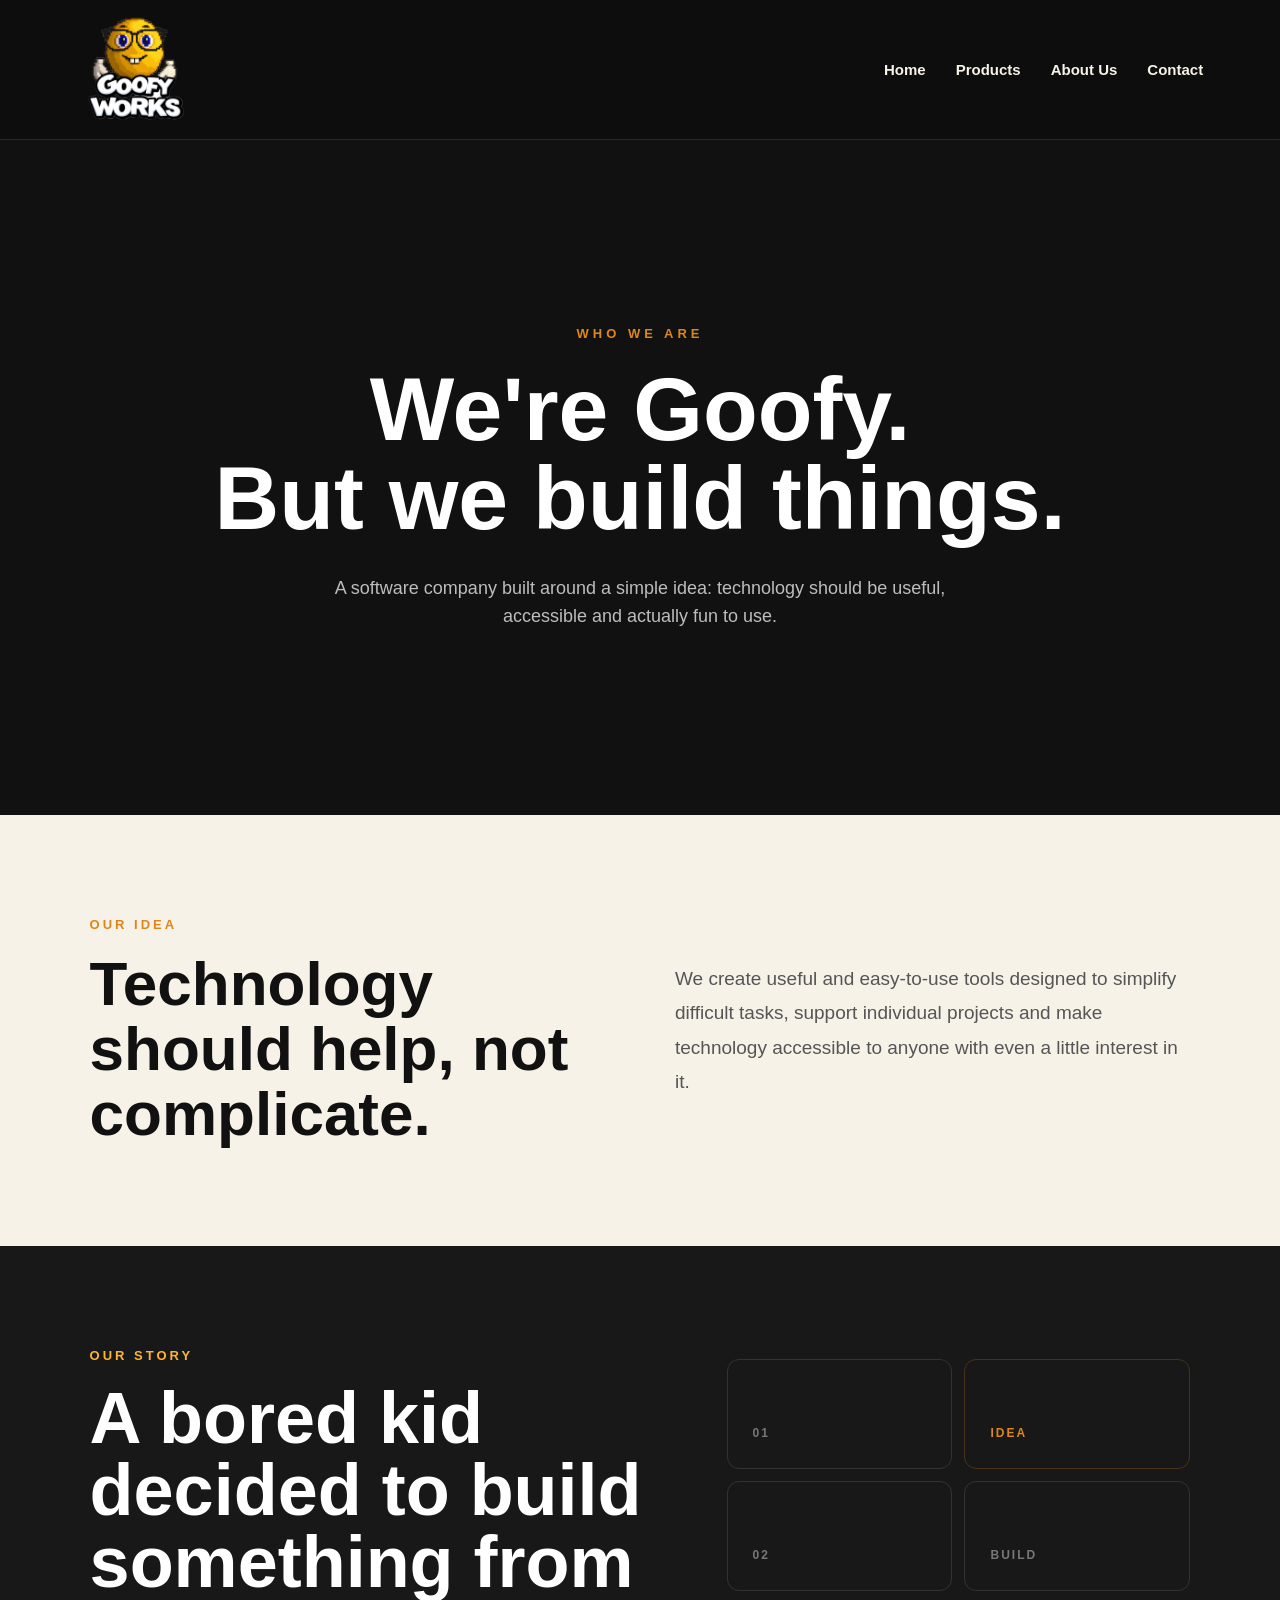
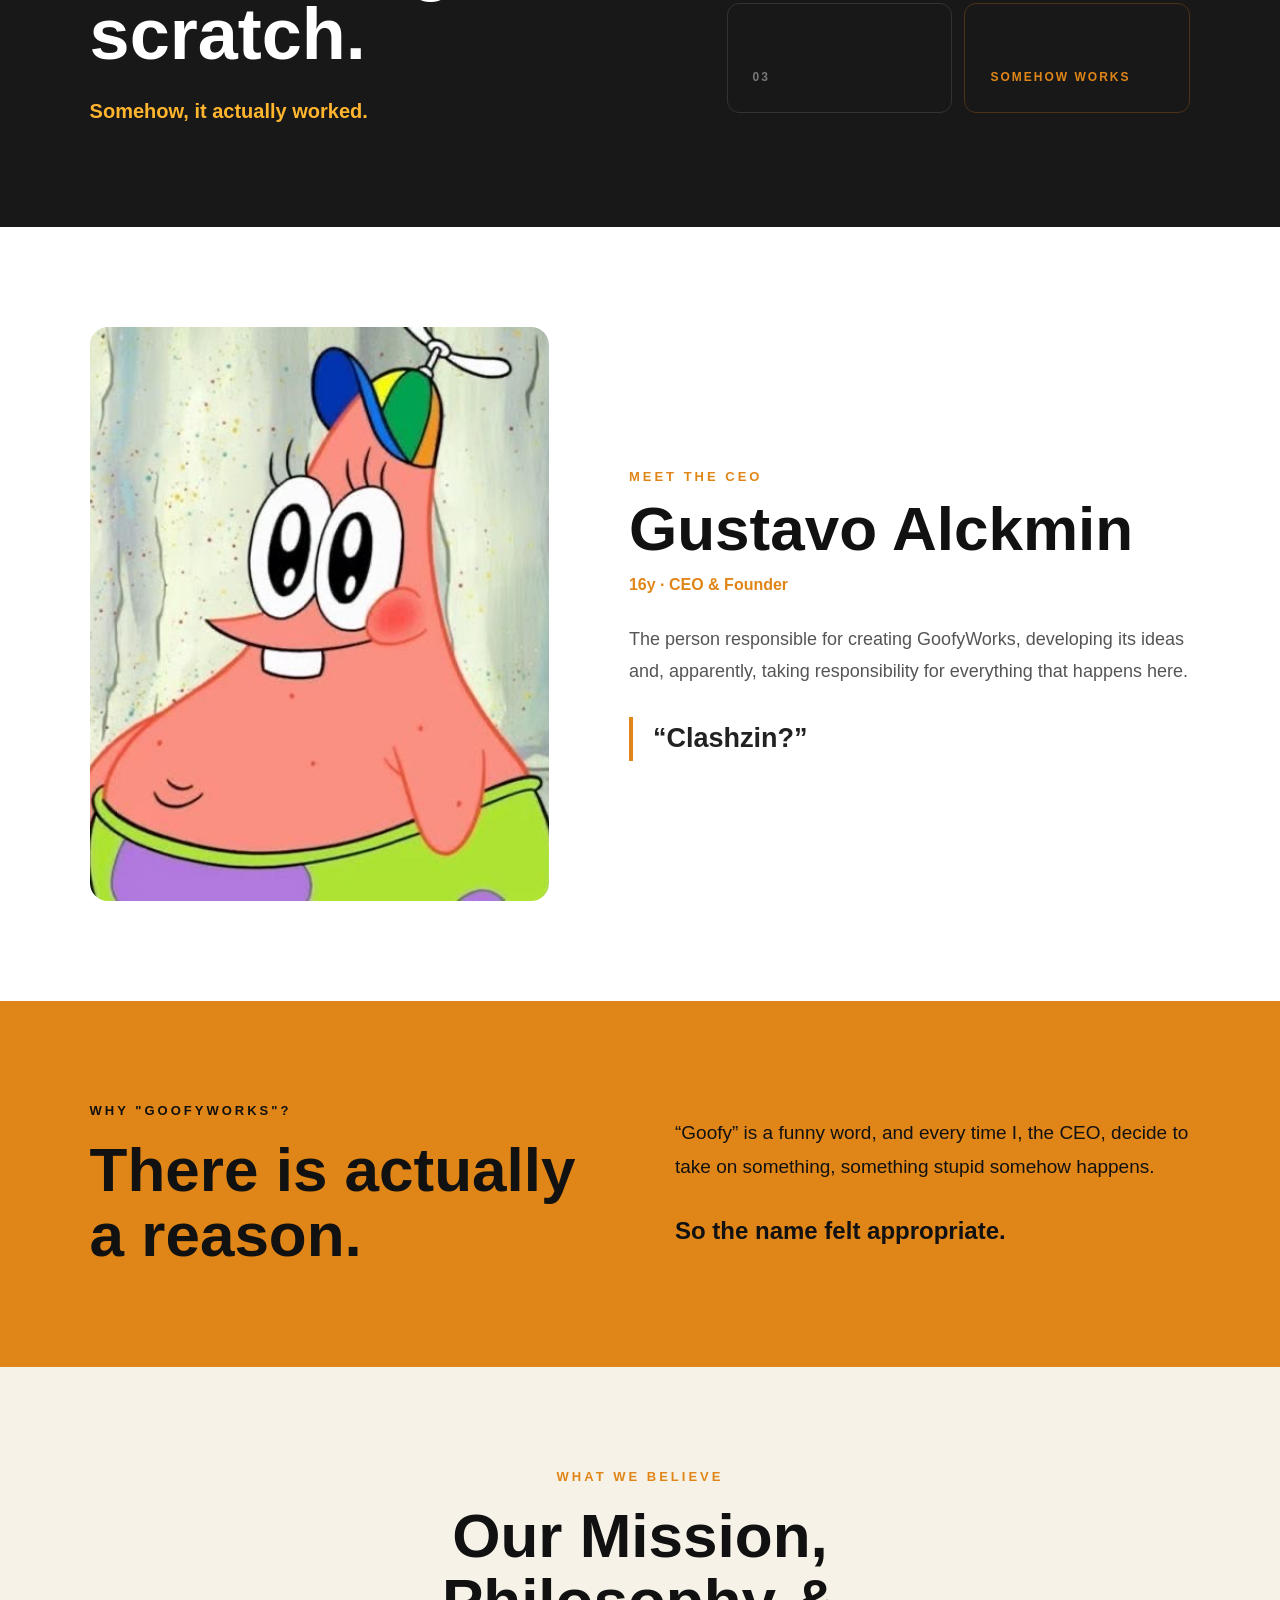
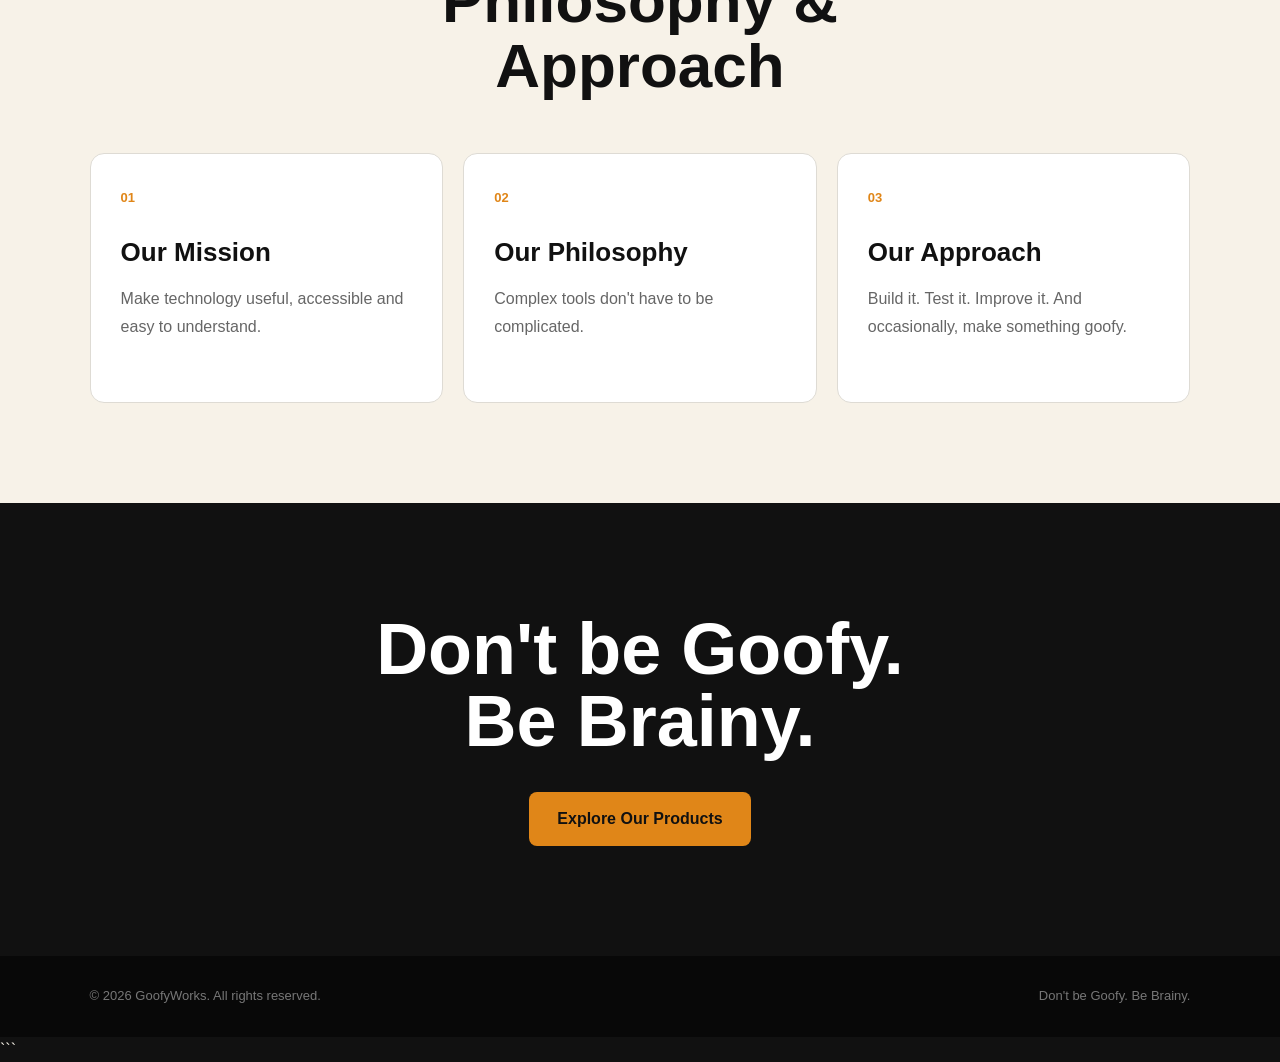
==== commit 2ca24df7: "update website" ====
--- a/pages/about.html
+++ b/pages/about.html
@@ -16,7 +16,7 @@
 
 <body>
 
-```
+
 <!-- HEADER -->
 <header class="header">
 
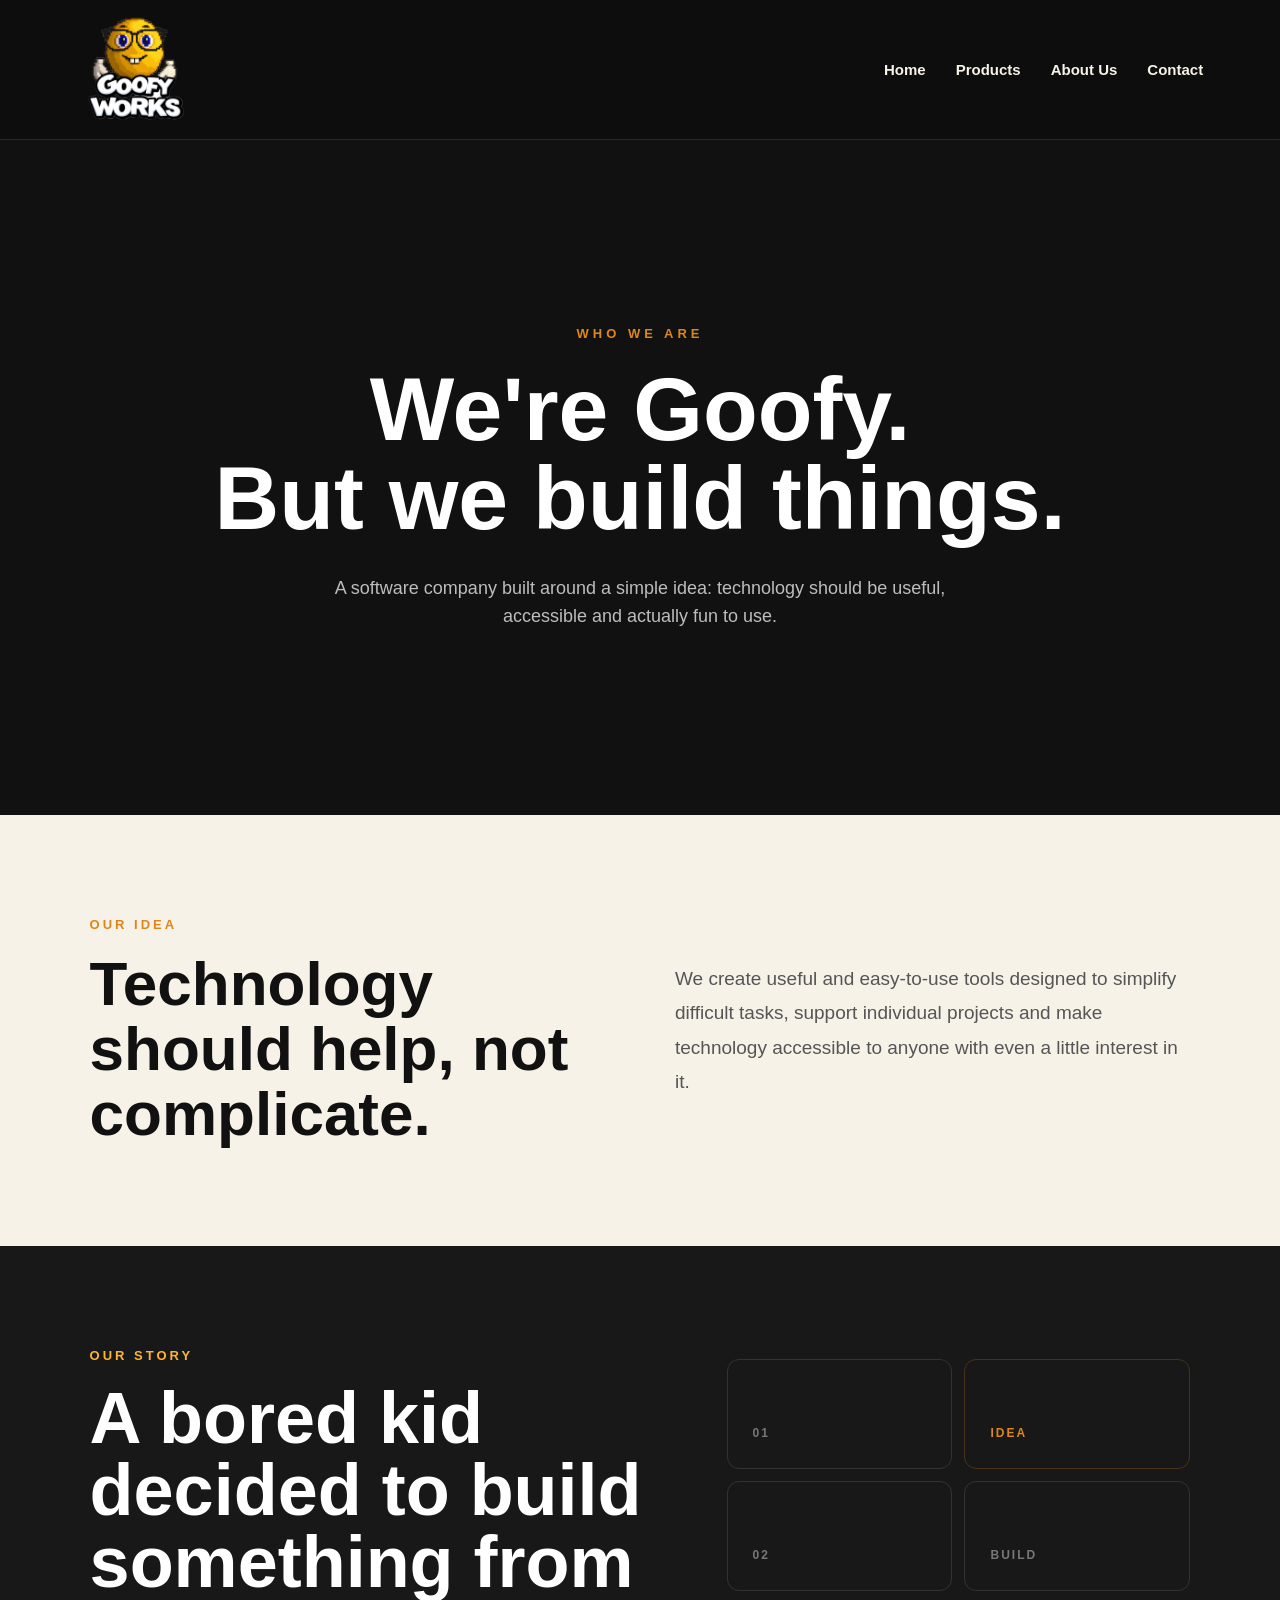
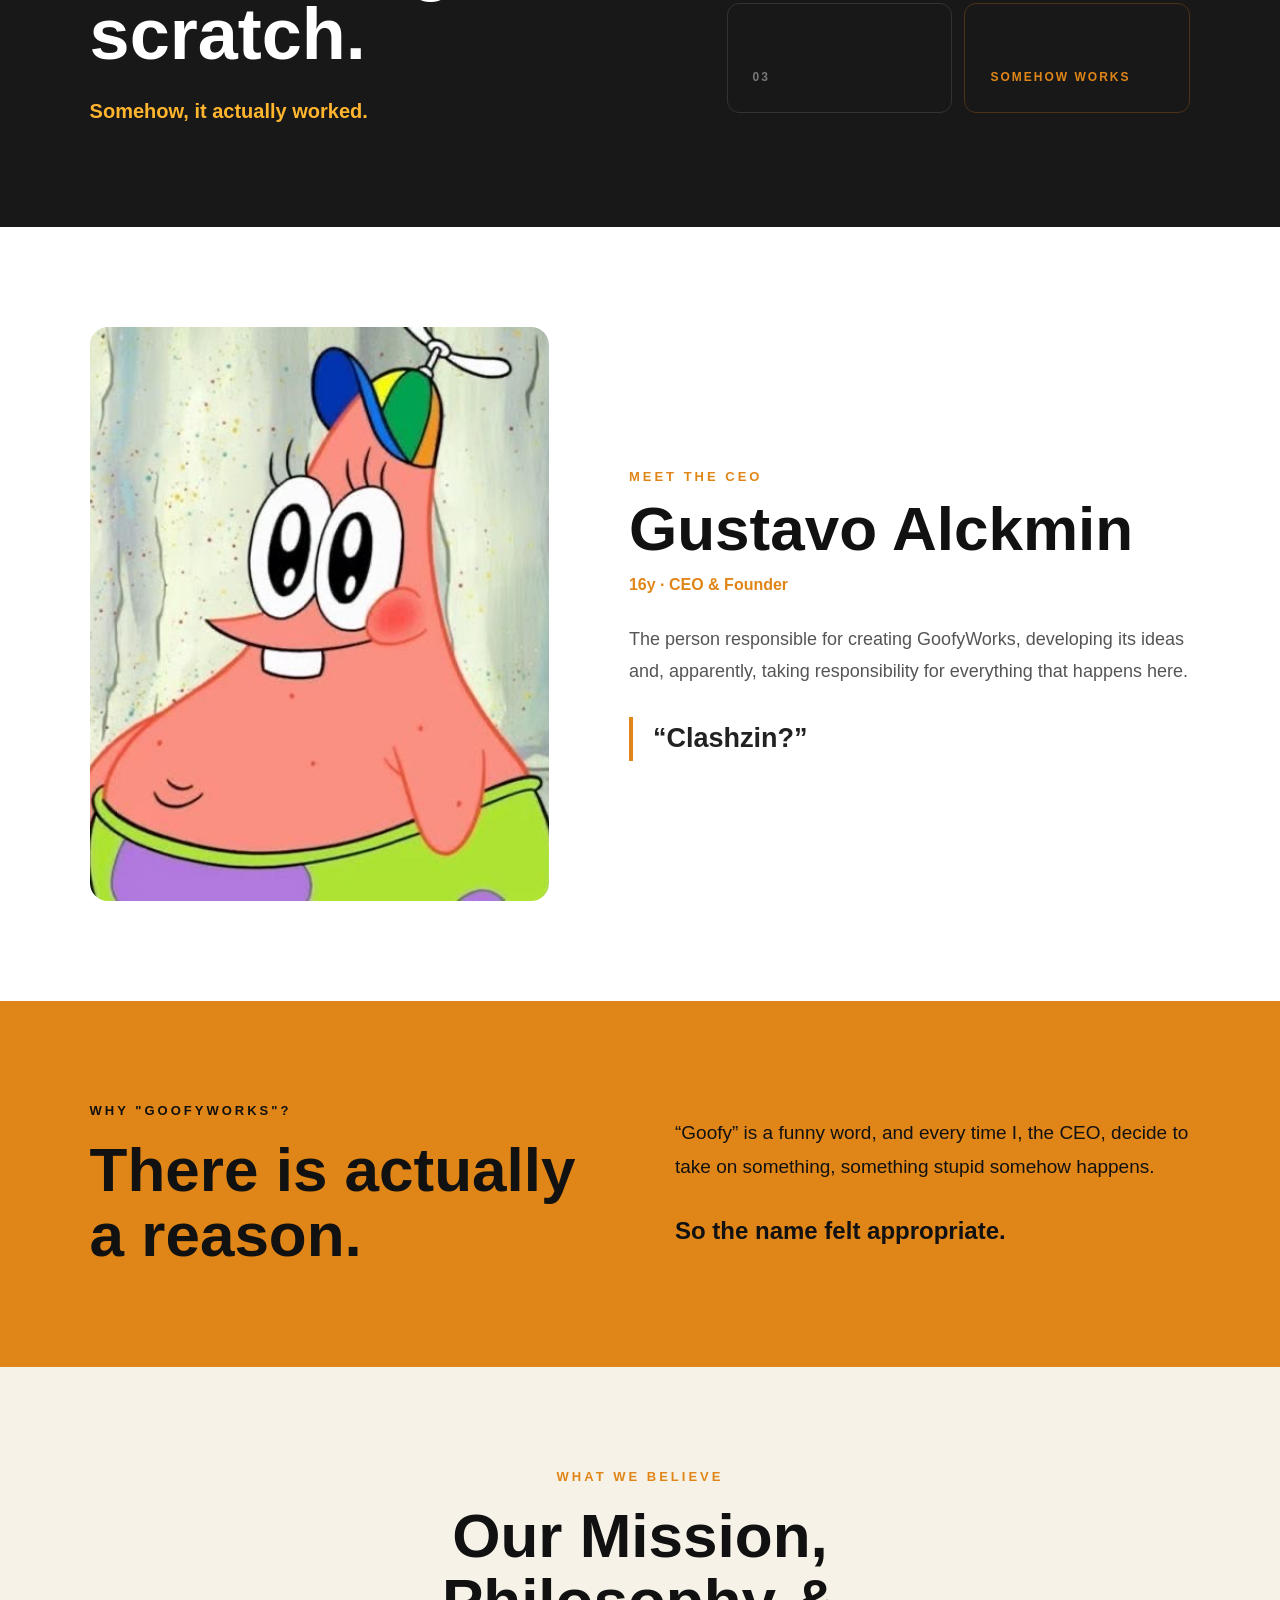
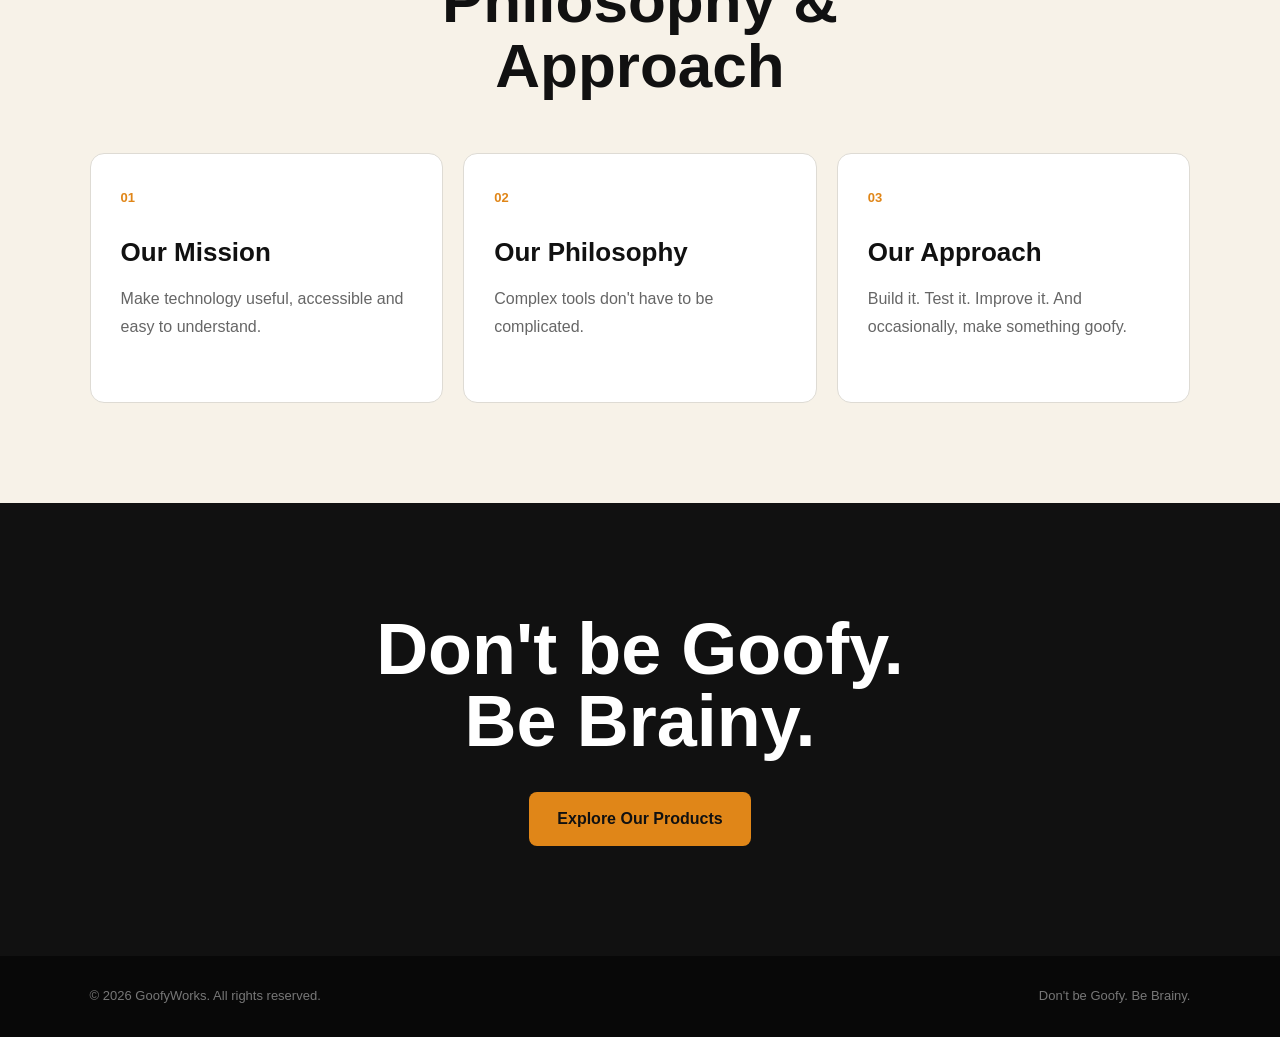
==== commit c96447fb: "update website" ====
--- a/pages/about.html
+++ b/pages/about.html
@@ -325,7 +325,7 @@
     </p>
 
 </footer>
-```
+
 
 </body>
 </html>
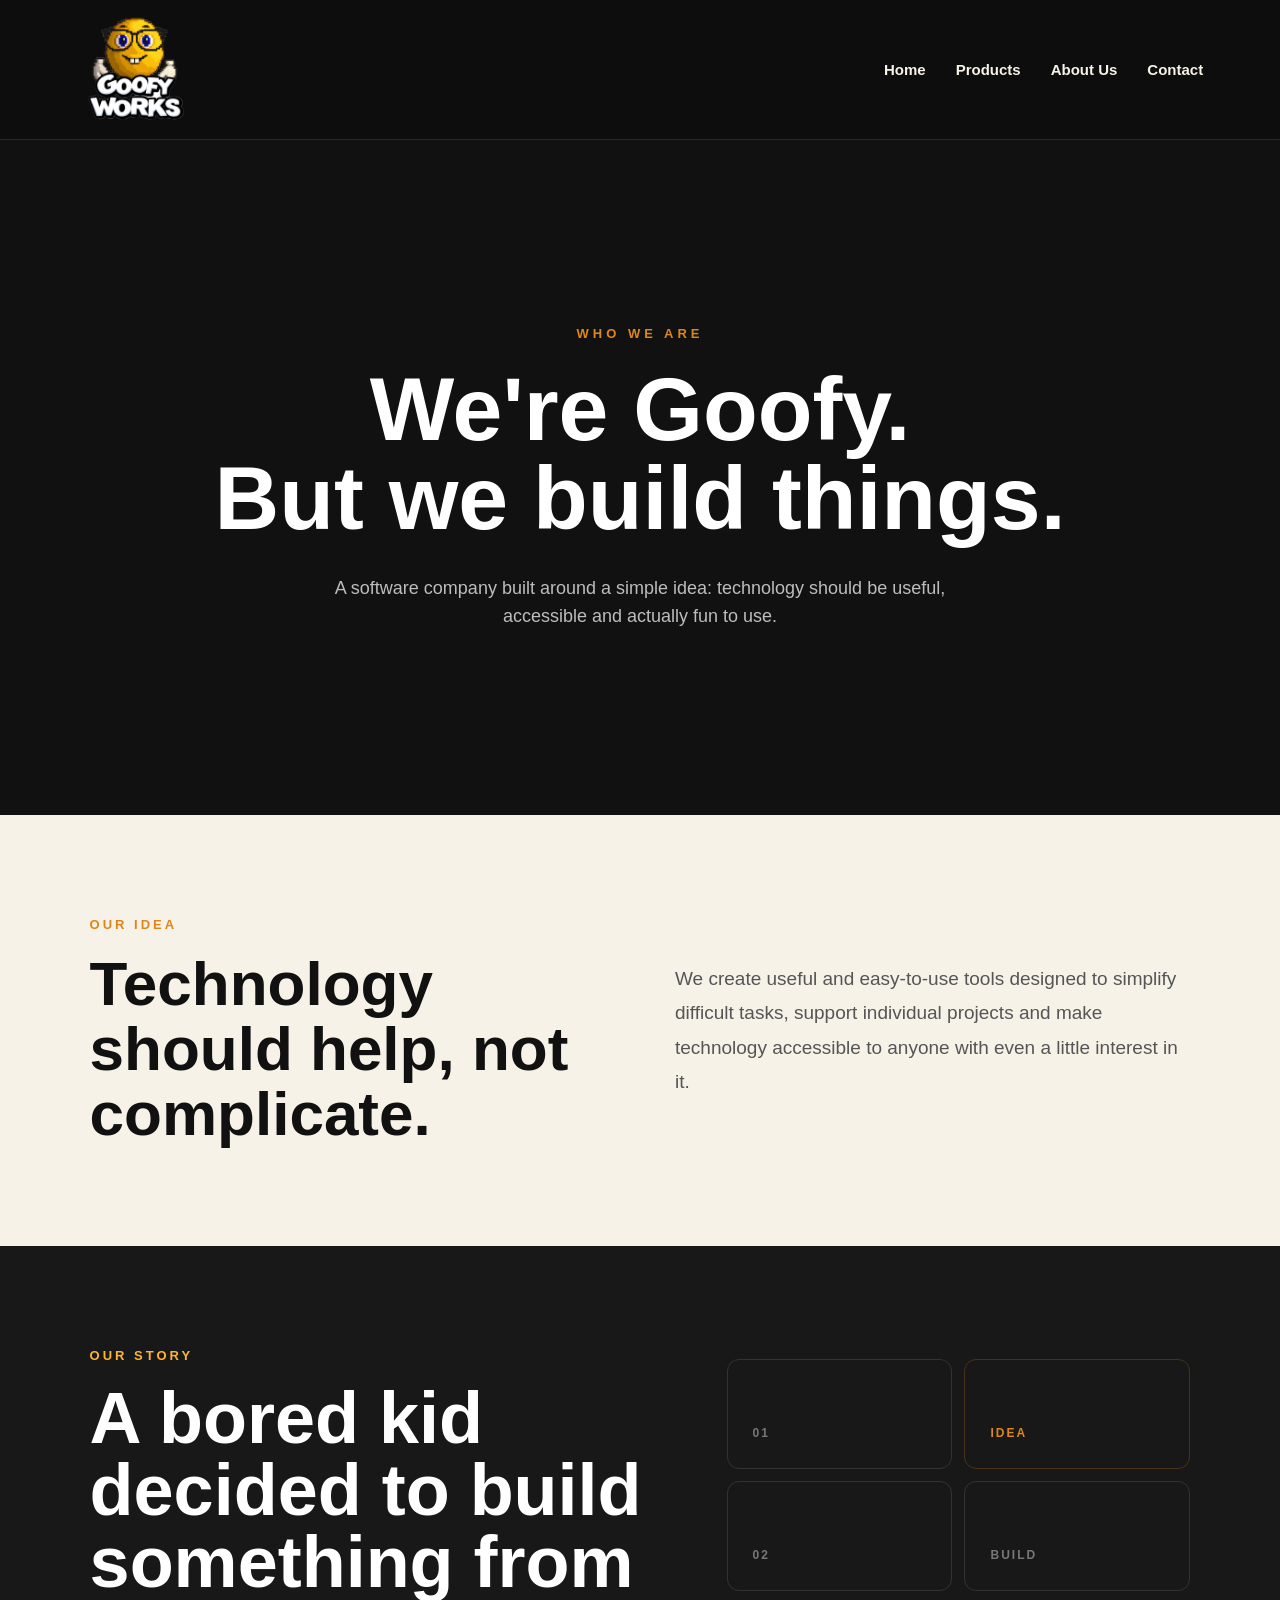
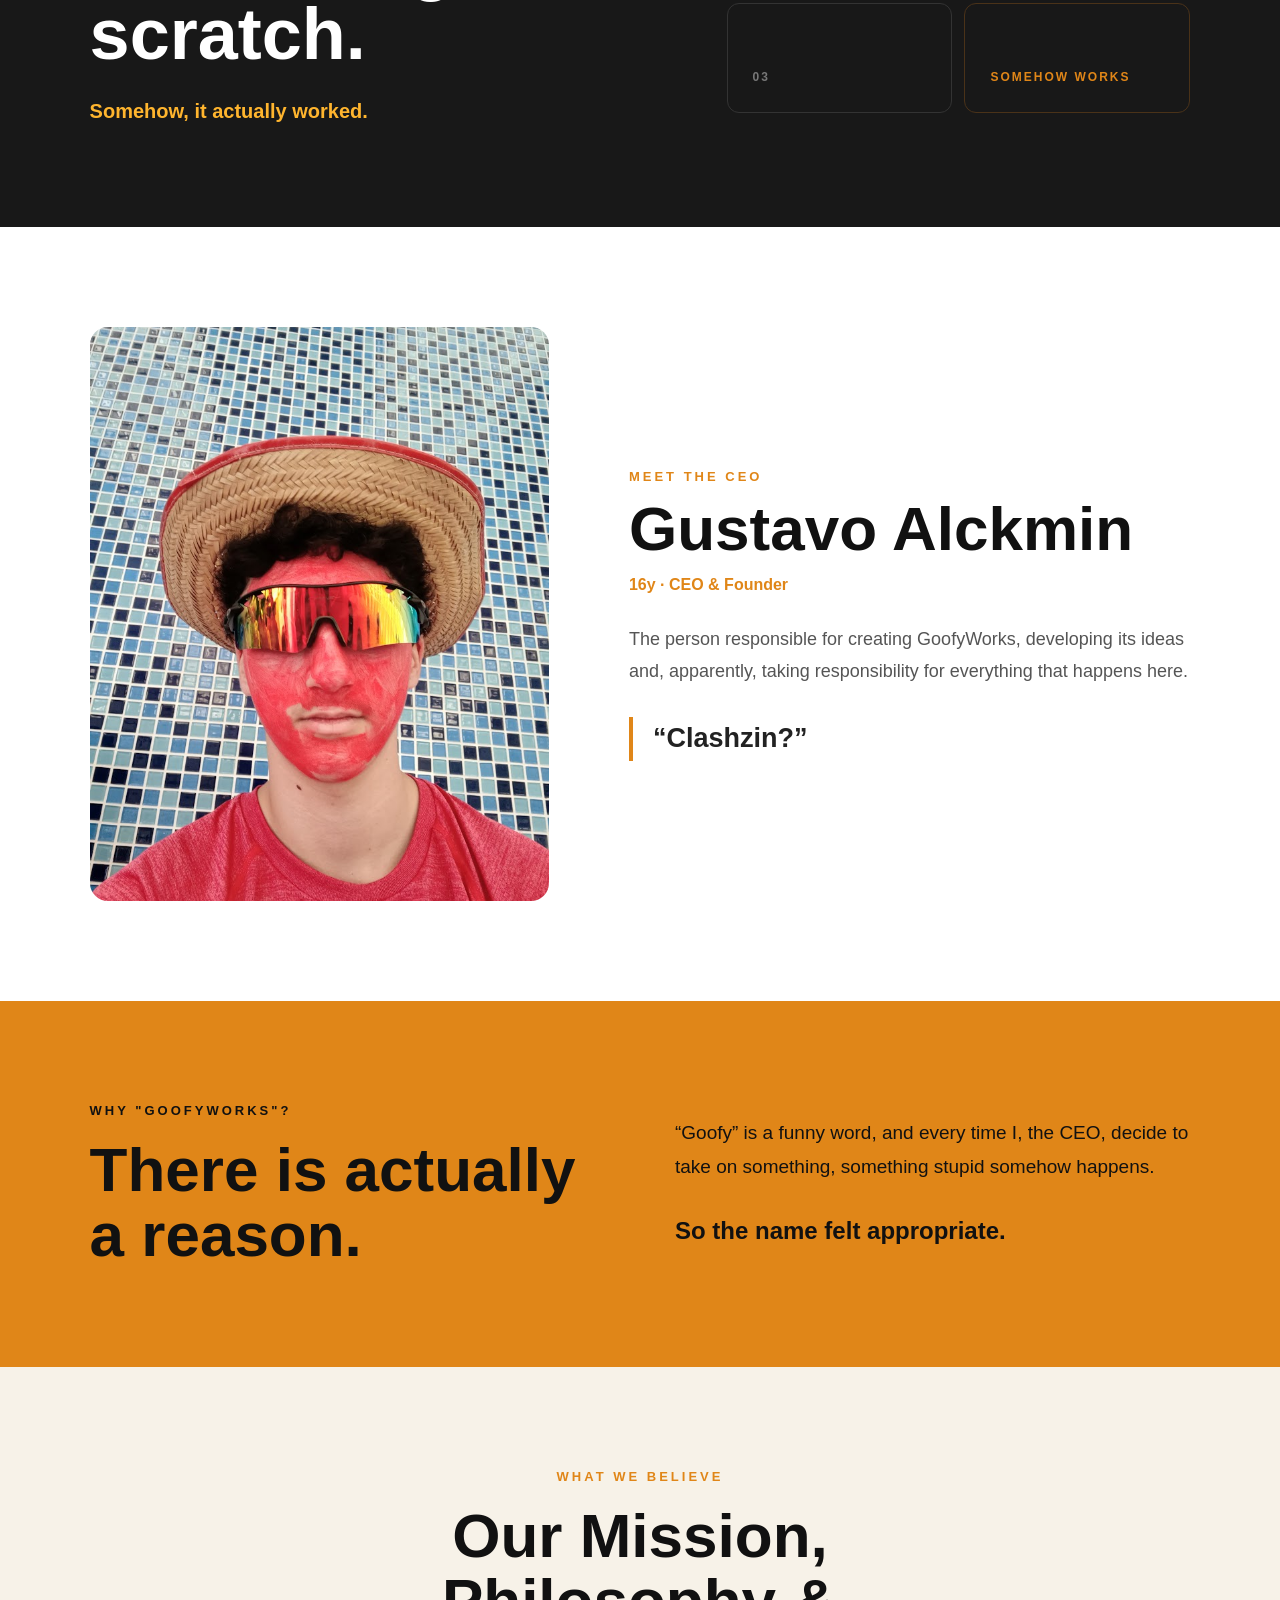
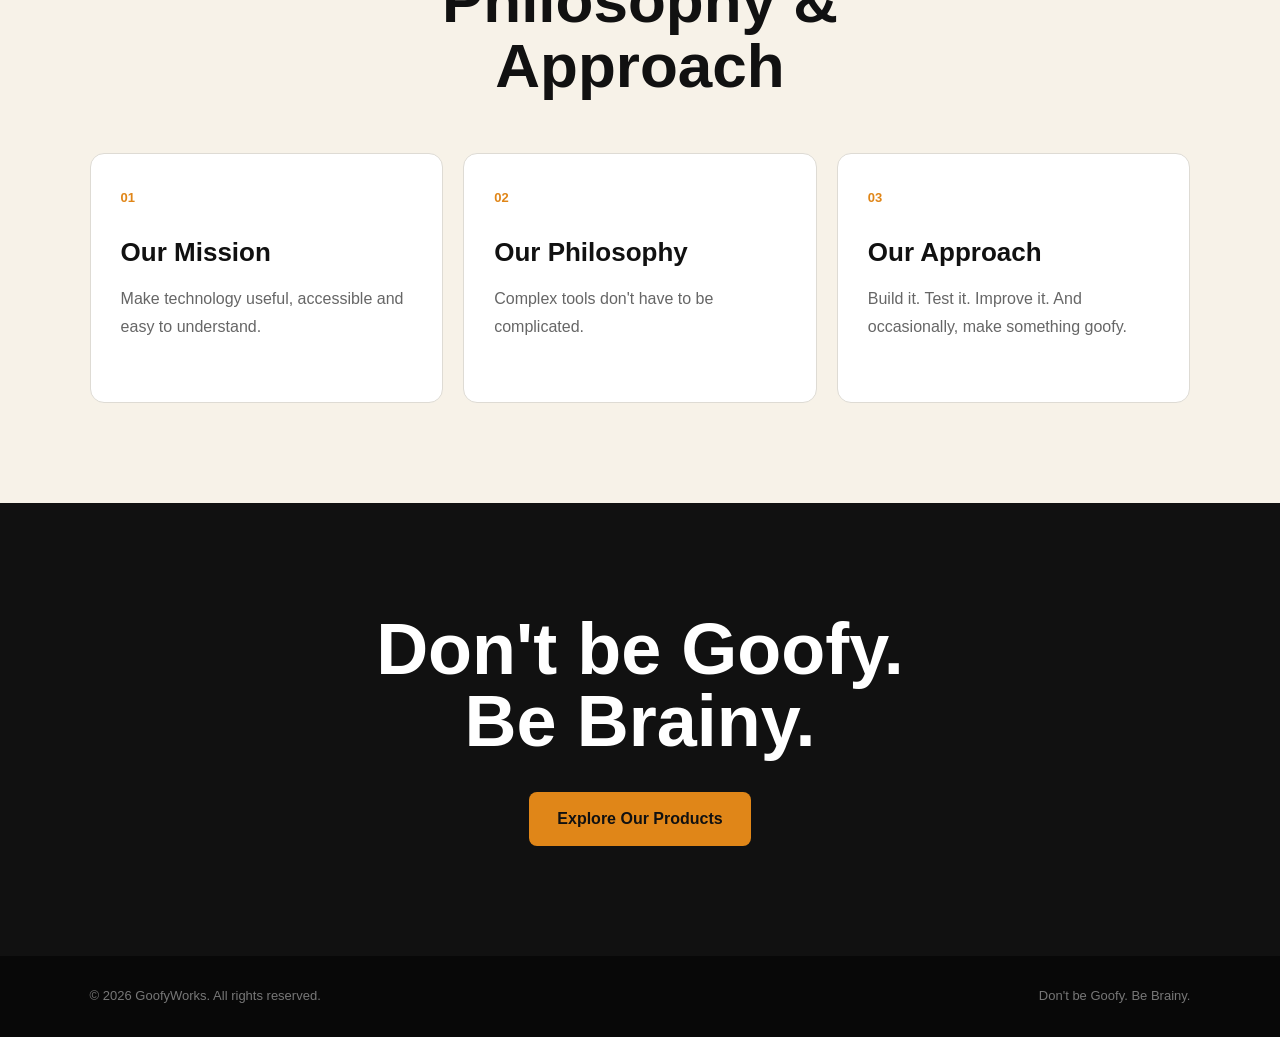
==== commit 9a3cf282: "Update CEO photo" ====
--- a/pages/about.html
+++ b/pages/about.html
@@ -150,7 +150,7 @@
         <div class="ceo-image">
 
             <img
-                src="../assets/img/CEO.jpe"
+                src="../assets/img/GU.jpg"
                 alt="Gustavo Alckmin — CEO of GoofyWorks"
             >
 
